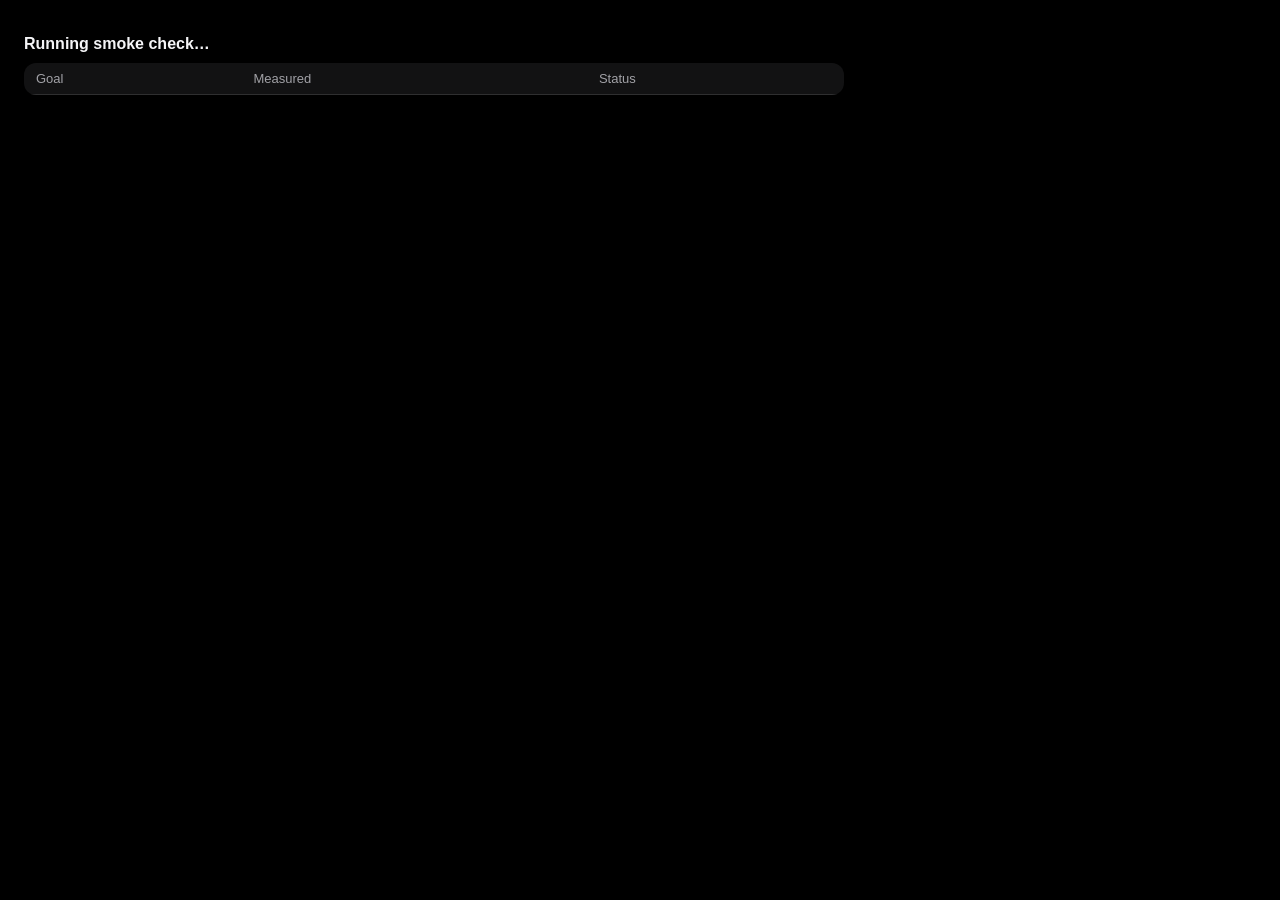
==== tests/smoke-check.html @ 59c45048 "Project Planet Humanity v1: static research globe for GitHub Pages" ====
<!doctype html><!-- /** THIS FILE DOES: In-browser smoke test that loads the real app in an iframe and checks it against budgets.json browser goals, ROLE: Automation, MAINTAINER NOTE: Runs with file://-friendly relative paths; open via a static server since the app fetches JSON. Tests include timeline end-of-track jitter, thumb bounds, and the country panel via direct window.__PH__.ui.country access rather than fragile globe marker clicks. **/ -->
<html lang="en">
<head>
<meta charset="utf-8">
<title>Smoke check</title>
<style>
  body{background:#000;color:#F5F5F7;font-family:-apple-system,BlinkMacSystemFont,"Segoe UI",Roboto,sans-serif;margin:0;padding:24px}
  h1{font-size:16px}
  table{border-collapse:collapse;width:100%;max-width:820px;background:rgba(28,28,30,0.65);backdrop-filter:blur(20px);border-radius:12px;overflow:hidden}
  th,td{text-align:left;padding:8px 12px;border-bottom:0.5px solid rgba(255,255,255,0.12);font-size:13px}
  th{color:#A1A1A6;font-weight:500}
  .pass{color:#32D74B}
  .fail{color:#FF453A}
  iframe{position:fixed;left:-9999px;top:0;width:1024px;height:768px;border:0}
</style>
</head>
<body>
<h1 id="status">Running smoke check&hellip;</h1>
<table id="results"><thead><tr><th>Goal</th><th>Measured</th><th>Status</th></tr></thead><tbody></tbody></table>
<iframe id="frame-list" src="../index.html?view=list"></iframe>
<script type="module">
const budgets = await fetch('./budgets.json').then(r => r.json());
const goals = budgets.browser;
const results = [];

function record(name, goal, measured, pass) {
  results.push({ name, goal, measured, pass });
}

function waitFor(win, pred, timeoutMs = 8000) {
  return new Promise((resolve, reject) => {
    const start = performance.now();
    (function tick() {
      let ok = false;
      try { ok = pred(); } catch { ok = false; }
      if (ok) return resolve();
      if (performance.now() - start > timeoutMs) return reject(new Error('timeout waiting for condition'));
      requestAnimationFrame(tick);
    })();
  });
}

async function run() {
  // Hidden tabs pause requestAnimationFrame: FPS would be meaningless and waits would hang.
  if (document.hidden) {
    document.getElementById('status').textContent = 'Paused: keep this tab visible to run the smoke check…';
    await new Promise(r => document.addEventListener('visibilitychange', function h() { if (!document.hidden) { document.removeEventListener('visibilitychange', h); r(); } }));
    document.getElementById('status').textContent = 'Running smoke check…';
  }
  const frame = document.getElementById('frame-list');
  const consoleErrors = [];
  await frameReady(frame);
  const win = frame.contentWindow;
  trapErrors(win, consoleErrors);

  await waitFor(win, () => win.__PH__ && win.__PH__.engine);
  await win.__PH__.ready;

  // list visible
  const listMark = win.performance.getEntriesByName('ph:list-visible')[0];
  const listVisibleMs = listMark ? listMark.startTime : NaN;
  record('List visible (ms)', goals.listVisibleMsMax, Math.round(listVisibleMs), listMark && listVisibleMs <= goals.listVisibleMsMax);

  // 3G law: nothing leaves our origin before the list is usable
  const external = win.performance.getEntriesByType('resource')
    .filter(e => e.startTime <= listVisibleMs && new URL(e.name).origin !== win.location.origin);
  const extMax = budgets.bytes.externalRequestsBeforeListVisible;
  record('External requests before list visible', extMax, external.length, external.length <= extMax);

  // table a11y
  const table = win.document.querySelector('table.feed');
  const hasCaption = !!table?.querySelector('caption');
  const ths = table ? Array.from(table.querySelectorAll('th[scope="col"]')) : [];
  const a11yOk = !!table && hasCaption && ths.length >= 5;
  record('Table a11y (caption + th[scope])', 'present', a11yOk ? 'present' : 'missing', a11yOk);

  // scrub handler p95 + long tasks: pointerdown/pointermove/pointerup on the timeline track
  const track = win.document.querySelector('.hud [role="slider"]');
  const engine = win.__PH__.engine;
  const domain = engine.domain;
  const longTaskObserved = [];
  try {
    const po = new win.PerformanceObserver((list) => { for (const e of list.getEntries()) longTaskObserved.push(e); });
    po.observe({ type: 'longtask', buffered: false });
  } catch { /* longtask unsupported in this browser */ }

  const durations = [];
  const N = 200;
  const trackRect = track.getBoundingClientRect();
  for (let i = 0; i < N; i++) {
    const frac = i / N;
    const x = trackRect.left + frac * trackRect.width;
    const y = trackRect.top + trackRect.height / 2;
    win.performance.mark('smoke-scrub-a');
    track.dispatchEvent(new win.PointerEvent('pointerdown', { bubbles: true, clientX: x, clientY: y, pointerId: 1 }));
    track.dispatchEvent(new win.PointerEvent('pointermove', { bubbles: true, clientX: x + 1, clientY: y, pointerId: 1 }));
    track.dispatchEvent(new win.PointerEvent('pointerup', { bubbles: true, clientX: x + 1, clientY: y, pointerId: 1 }));
    win.performance.mark('smoke-scrub-b');
    win.performance.measure('smoke-scrub', 'smoke-scrub-a', 'smoke-scrub-b');
    const m = win.performance.getEntriesByName('smoke-scrub').pop();
    durations.push(m.duration);
  }
  durations.sort((a, b) => a - b);
  const p95 = durations[Math.floor(durations.length * 0.95)] ?? durations[durations.length - 1];
  record('Scrub handler p95 (ms)', goals.scrubHandlerP95MsMax, +p95.toFixed(3), p95 <= goals.scrubHandlerP95MsMax);

  await new Promise((r) => setTimeout(r, 50));
  record('Long tasks during scrub', goals.longTasksDuringScrubMax, longTaskObserved.length, longTaskObserved.length <= goals.longTasksDuringScrubMax);

  // Timeline end-of-track stability (jitter regression): drag near the dense end and nudge the
  // pointer by ±1px repeatedly. Nothing in the HUD may resize as a function of the cursor, and the
  // pointer->time mapping must be a pure function of x (same x always yields the same value).
  engine.setCursor(domain.max);
  const trackRect0 = track.getBoundingClientRect();
  const jitterX = trackRect0.left + trackRect0.width * 0.995;
  const jitterY = trackRect0.top + trackRect0.height / 2;
  const widthSamples = [track.getBoundingClientRect().width];
  const valueByX = new Map();
  let jitterConsistentOk = true;
  track.dispatchEvent(new win.PointerEvent('pointerdown', { bubbles: true, clientX: jitterX, clientY: jitterY, pointerId: 2 }));
  widthSamples.push(track.getBoundingClientRect().width);
  for (let i = 0; i < 30; i++) {
    const x = jitterX + (i % 2 === 0 ? 1 : -1);
    track.dispatchEvent(new win.PointerEvent('pointermove', { bubbles: true, clientX: x, clientY: jitterY, pointerId: 2 }));
    widthSamples.push(track.getBoundingClientRect().width);
    const key = Math.round(x * 100) / 100;
    const v = track.getAttribute('aria-valuenow');
    if (valueByX.has(key) && valueByX.get(key) !== v) jitterConsistentOk = false;
    valueByX.set(key, v);
  }
  track.dispatchEvent(new win.PointerEvent('pointerup', { bubbles: true, clientX: jitterX, clientY: jitterY, pointerId: 2 }));
  const widthStableOk = widthSamples.every((w) => Math.abs(w - widthSamples[0]) < 0.01);
  record('Timeline end-of-track stability', 'stable width + same value per x', `widthStable=${widthStableOk} consistentPerX=${jitterConsistentOk}`, widthStableOk && jitterConsistentOk);

  // Thumb bounds: the liquid-glass thumb must stay clamped fully inside the track at both ends.
  const thumbEl = win.document.querySelector('.timeline-thumb');
  const twoFrames = () => new Promise((r) => win.requestAnimationFrame(() => win.requestAnimationFrame(r)));
  engine.setCursor(domain.min);
  await twoFrames();
  const thumbHome = thumbEl.getBoundingClientRect();
  const trackHome = track.getBoundingClientRect();
  const homeOk = thumbHome.left >= trackHome.left - 0.5 && thumbHome.right <= trackHome.right + 0.5;
  engine.setCursor(domain.max);
  await twoFrames();
  const thumbEnd = thumbEl.getBoundingClientRect();
  const trackEnd = track.getBoundingClientRect();
  const endOk = thumbEnd.left >= trackEnd.left - 0.5 && thumbEnd.right <= trackEnd.right + 0.5;
  record('Thumb bounds at Home/End', 'within track ±0.5px', `home=${homeOk} end=${endOk}`, homeOk && endOk);

  // keyboard slider: End/Home/ArrowLeft must change aria-valuenow
  engine.setCursor(domain.min + Math.round((domain.max - domain.min) / 2));
  const beforeEnd = track.getAttribute('aria-valuenow');
  track.dispatchEvent(new win.KeyboardEvent('keydown', { key: 'End', bubbles: true }));
  const afterEnd = track.getAttribute('aria-valuenow');
  // ArrowLeft before Home: at the domain start there is no earlier paper to step to.
  const beforeLeft = afterEnd;
  track.dispatchEvent(new win.KeyboardEvent('keydown', { key: 'ArrowLeft', bubbles: true }));
  const afterLeft = track.getAttribute('aria-valuenow');
  const beforeHome = afterLeft;
  track.dispatchEvent(new win.KeyboardEvent('keydown', { key: 'Home', bubbles: true }));
  const afterHome = track.getAttribute('aria-valuenow');
  const keyboardOk = beforeEnd !== afterEnd && beforeHome !== afterHome && beforeLeft !== afterLeft;
  record('Keyboard slider (End/Home/ArrowLeft change aria-valuenow)', true, keyboardOk, keyboardOk);
  engine.setCursor(domain.max);

  // theme toggle: handler time budget + <html data-theme> flips then flips back
  const themeBtn = win.document.getElementById('btn-theme');
  const htmlEl = win.document.documentElement;
  const themeBefore = htmlEl.getAttribute('data-theme');
  win.performance.mark('smoke-theme-a');
  themeBtn.dispatchEvent(new win.Event('click', { bubbles: true }));
  win.performance.mark('smoke-theme-b');
  win.performance.measure('smoke-theme', 'smoke-theme-a', 'smoke-theme-b');
  const themeMs = win.performance.getEntriesByName('smoke-theme').pop().duration;
  const themeFlipped = htmlEl.getAttribute('data-theme') !== themeBefore;
  themeBtn.dispatchEvent(new win.Event('click', { bubbles: true })); // flip back
  const themeRestored = htmlEl.getAttribute('data-theme') === themeBefore;
  record('Theme toggle handler (ms)', goals.themeToggleMsMax, +themeMs.toFixed(3), themeMs <= goals.themeToggleMsMax && themeFlipped && themeRestored);

  // filter panel: toggle handler time budget, opens, unchecking a category reduces visible(), Esc closes, focus returns
  const filtersBtn = win.document.getElementById('btn-filters');
  const beforeVisible = engine.visible().length;
  win.performance.mark('smoke-filter-a');
  filtersBtn.dispatchEvent(new win.Event('click', { bubbles: true }));
  win.performance.mark('smoke-filter-b');
  win.performance.measure('smoke-filter', 'smoke-filter-a', 'smoke-filter-b');
  const filterMs = win.performance.getEntriesByName('smoke-filter').pop().duration;
  await waitFor(win, () => win.document.querySelector('.filter-panel.open'));
  const firstCheckbox = win.document.querySelector('.filter-panel input[type="checkbox"]:checked');
  let filterReducedVisible = false;
  if (firstCheckbox) {
    firstCheckbox.checked = false;
    firstCheckbox.dispatchEvent(new win.Event('change', { bubbles: true }));
    filterReducedVisible = engine.visible().length < beforeVisible;
    firstCheckbox.checked = true;
    firstCheckbox.dispatchEvent(new win.Event('change', { bubbles: true })); // restore
  }
  win.document.dispatchEvent(new win.KeyboardEvent('keydown', { key: 'Escape', bubbles: true }));
  await waitFor(win, () => !win.document.querySelector('.filter-panel.open'));
  const filterFocusReturned = win.document.activeElement === filtersBtn;
  record('Filter toggle handler (ms)', goals.filterToggleMsMax, +filterMs.toFixed(3), filterMs <= goals.filterToggleMsMax);
  record('Filter panel opens/reduces visible()/Esc/focus-return', true, `reduces=${filterReducedVisible} focusReturn=${filterFocusReturned}`, filterReducedVisible && filterFocusReturned);

  // autoplay FPS
  let frames = 0;
  let rafId;
  const countFrame = () => { frames++; rafId = win.requestAnimationFrame(countFrame); };
  engine.setCursor(domain.min);
  rafId = win.requestAnimationFrame(countFrame);
  engine.play();
  await new Promise((r) => setTimeout(r, goals.autoplaySampleMs));
  win.cancelAnimationFrame(rafId);
  engine.pause();
  const avgFps = frames / (goals.autoplaySampleMs / 1000);
  record('Autoplay avg FPS', goals.autoplayAvgFpsMin, Math.round(avgFps), avgFps >= goals.autoplayAvgFpsMin);
  engine.setCursor(domain.max);

  // inspector open/Esc/focus-return
  const firstRow = win.document.querySelector('table.feed tbody tr');
  let inspectorOk = false;
  if (firstRow) {
    firstRow.focus();
    firstRow.dispatchEvent(new win.KeyboardEvent('keydown', { key: 'Enter', bubbles: true }));
    await waitFor(win, () => win.document.querySelector('.inspector.open'));
    const dialog = win.document.querySelector('.inspector[role="dialog"][aria-modal="true"]');
    win.document.dispatchEvent(new win.KeyboardEvent('keydown', { key: 'Escape', bubbles: true }));
    await waitFor(win, () => !win.document.querySelector('.inspector.open'));
    const focusReturned = win.document.activeElement === firstRow;
    inspectorOk = !!dialog && focusReturned;
  }
  record('Inspector open/Esc/focus-return', true, inspectorOk, inspectorOk);

  // Country panel: main.js idle-imports CountryPanel independent of the globe,
  // so it's reachable here via __PH__.ui.country without needing WebGL or the globe.gl CDN.
  await waitFor(win, () => win.__PH__.ui.country);
  const countryPanel = win.__PH__.ui.country;
  const zaCount = win.__PH__.store.all().filter((e) => e.institution?.country === 'ZA').length;
  countryPanel.open({ iso2: 'ZA', name: 'South Africa' });
  await waitFor(win, () => win.document.querySelector('.country-panel.open'));
  const listedZaCount = win.document.querySelectorAll('.country-paper').length;
  win.document.dispatchEvent(new win.KeyboardEvent('keydown', { key: 'Escape', bubbles: true }));
  await waitFor(win, () => !win.document.querySelector('.country-panel.open'));
  const countryClosedOk = !win.document.querySelector('.country-panel.open');
  const countryCountOk = listedZaCount === zaCount;
  record('Country panel lists ZA papers and Esc closes', `count=${zaCount}`, `listed=${listedZaCount} closed=${countryClosedOk}`, countryCountOk && countryClosedOk);

  // Range modes (All time / Year / Month): switching modes changes the visible set (Month is always
  // a subset of Year, since a calendar month sits inside its calendar year), and - like the jitter
  // regression above - nothing about the HUD's own size may depend on which mode is active.
  const rangeHudEl = win.document.querySelector('.hud');
  const rangeWidths = [rangeHudEl.getBoundingClientRect().width];
  engine.setRange('year');
  const rangeYearCount = engine.visible().length;
  rangeWidths.push(rangeHudEl.getBoundingClientRect().width);
  engine.setRange('month');
  const rangeMonthCount = engine.visible().length;
  rangeWidths.push(rangeHudEl.getBoundingClientRect().width);
  engine.setRange('all');
  const rangeAllCount = engine.visible().length;
  rangeWidths.push(rangeHudEl.getBoundingClientRect().width);
  const rangeSubsetOk = rangeMonthCount <= rangeYearCount;
  const rangeHudStableOk = rangeWidths.every((w) => Math.abs(w - rangeWidths[0]) < 0.5);
  record('Range modes change visible() (Month subset of Year) + stable HUD width', 'monotonic + stable width',
    `all=${rangeAllCount} year=${rangeYearCount} month=${rangeMonthCount} widthStable=${rangeHudStableOk}`,
    rangeSubsetOk && rangeHudStableOk);

  // Year mode must zoom the track to fill with just that calendar year, not gray out the rest of
  // the full data domain (the point of this feature). Pick a year strictly inside the domain (both
  // Jan 1 and Dec 31 inside [domain.min, domain.max]) so engine.setCursor's own clamping can't move
  // the cursor off the date we asked for; skip (still passes) if the fixture data doesn't span
  // enough years for one to exist.
  const minYear = new Date(domain.min).getUTCFullYear();
  const maxYear = new Date(domain.max).getUTCFullYear();
  const interiorYear = maxYear - minYear >= 2 ? minYear + 1 : null;
  let yearFillOk = true, yearFillMeasured = 'skipped (no interior year in fixture domain)';
  if (interiorYear !== null) {
    const jan1 = Date.UTC(interiorYear, 0, 1, 0, 0, 0, 0);
    const dec31 = Date.UTC(interiorYear, 11, 31, 23, 59, 59, 999);
    if (jan1 >= domain.min && dec31 <= domain.max) {
      engine.setRange('year');
      const settleThumb = async () => { await twoFrames(); await new Promise((r) => setTimeout(r, 320)); await twoFrames(); };
      const thumbW = thumbEl.getBoundingClientRect().width;
      engine.setCursor(jan1);
      await settleThumb(); // the thumb glides 220 ms on programmatic moves; measure where it lands
      const trackAtJan1 = track.getBoundingClientRect();
      const jan1ThumbRect = thumbEl.getBoundingClientRect();
      const jan1Center = jan1ThumbRect.left + jan1ThumbRect.width / 2;
      const leftUsableEdge = trackAtJan1.left + thumbW / 2;
      const jan1Ok = Math.abs(jan1Center - leftUsableEdge) <= 2;
      engine.setCursor(dec31);
      await settleThumb(); // the thumb glides 220 ms on programmatic moves; measure where it lands
      const trackAtDec31 = track.getBoundingClientRect();
      const dec31ThumbRect = thumbEl.getBoundingClientRect();
      const dec31Center = dec31ThumbRect.left + dec31ThumbRect.width / 2;
      const rightUsableEdge = trackAtDec31.right - thumbW / 2;
      const dec31Ok = Math.abs(dec31Center - rightUsableEdge) <= 2;
      yearFillOk = jan1Ok && dec31Ok;
      yearFillMeasured = `jan1Center=${jan1Center.toFixed(1)} leftEdge=${leftUsableEdge.toFixed(1)} dec31Center=${dec31Center.toFixed(1)} rightEdge=${rightUsableEdge.toFixed(1)}`;
      engine.setRange('all');
    }
  }
  record('Year mode fills track (Jan 1 / Dec 31 at usable edges)', 'within 2px', yearFillMeasured, yearFillOk);
  engine.setCursor(domain.max); // restore for subsequent checks

  // Search: open via #btn-search, type "lenacapavir", expect >=2 results and a mark.ph-hl, Esc closes + focus returns.
  let searchVal = 'skipped', searchPass = true;
  try {
    const searchBtn = win.document.getElementById('btn-search');
    searchBtn.focus();
    searchBtn.dispatchEvent(new win.Event('click', { bubbles: true }));
    await waitFor(win, () => win.document.querySelector('#search-root .search-input'), 4000);
    const input = win.document.querySelector('#search-root .search-input');
    input.value = 'lenacapavir';
    input.dispatchEvent(new win.Event('input', { bubbles: true }));
    await waitFor(win, () => win.document.querySelector('#search-root mark.ph-hl') || win.document.querySelector('#search-root .search-empty:not([hidden])'), 4000);
    const resultCount = win.document.querySelectorAll('#search-root .search-result, #search-root [role="option"]').length;
    const markOk = !!win.document.querySelector('#search-root mark.ph-hl');
    // Snippets come from a per-id index lookup; a broken lookup once left every snippet blank silently.
    const snippetOk = [...win.document.querySelectorAll('#search-root .search-result-snippet')].some((s) => s.textContent.trim().length > 0);
    win.document.dispatchEvent(new win.KeyboardEvent('keydown', { key: 'Escape', bubbles: true }));
    await waitFor(win, () => !win.document.querySelector('.search-panel.open'), 3000);
    const focusReturned = win.document.activeElement === searchBtn;
    searchVal = `results=${resultCount} mark=${markOk} snippet=${snippetOk} focusReturn=${focusReturned}`;
    searchPass = resultCount >= 2 && markOk && snippetOk && focusReturned;
  } catch (e) { searchVal = `error (${e.message})`; searchPass = false; } // search is local: no offline excuse to skip
  record('Search: open, type "lenacapavir", >=2 results + mark.ph-hl, Esc closes + focus returns', true, searchVal, searchPass);

  // globe enhancement: must render points without throwing. If the CDN is unreachable (offline CI), it's skipped, not failed.
  // Created only now: same-origin frames share one main thread, so a concurrent globe boot would pollute the long-task check above.
  const gFrame = Object.assign(document.createElement('iframe'), { src: '../index.html?view=globe' });
  document.body.append(gFrame);
  await frameReady(gFrame);
  const gWin = gFrame.contentWindow;
  const gErrors = [];
  trapErrors(gWin, gErrors);
  let globeState = 'rendered';
  let markerOk = 'skipped';
  let poleCountOk = 'skipped';
  let countryLabelOk = 'skipped';
  // v4 perf/compass/legend measurements default to a passing 'skipped' state (offline CDN, or
  // an older GlobeStage without stats()); a real measurement always overwrites both the
  // value and its pass flag together, so a partial failure below can never leave a stale pass=true.
  let fpsRatioVal = 'skipped', fpsRatioPass = true;
  let frameP95Val = 'skipped', frameP95Pass = true;
  let idleRendersVal = 'skipped', idleRendersPass = true;
  let compassVal = 'skipped', compassPass = true;
  let legendVal = 'skipped', legendPass = true;
  let layersDefaultOnVal = 'skipped', layersDefaultOnPass = true;
  let layersToggleVal = 'skipped', layersTogglePass = true;
  let layersFrameP95Val = 'skipped', layersFrameP95Pass = true;
  let layersBakeVal = 'skipped', layersBakePass = true;
  let layersOffVal = 'skipped', layersOffPass = true;
  let layersTrustVal = 'skipped', layersTrustPass = true;
  try {
    await waitFor(gWin, () => gWin.__PH__?.engine);
    await gWin.__PH__.ready;
    gErrors.push(...gWin.__PH__.metrics.errors); // anything thrown before the trap was attached
    await waitFor(gWin, () => gWin.document.querySelector('#globe-root canvas') && gWin.Globe, 15000);
    // exercise the datum path that once crashed on frozen entities
    gWin.__PH__.engine.setCursor(gWin.__PH__.engine.domain.min);
    gWin.__PH__.engine.setCursor(gWin.__PH__.engine.domain.max);
    await new Promise(r => setTimeout(r, 300));
    await waitFor(gWin, () => gWin.document.querySelector('.ph-marker'), 5000);
    const marker = gWin.document.querySelector('.ph-marker');
    // globe.css is injected lazily: give the marker up to 3 s to reach its styled size before measuring.
    await waitFor(gWin, () => marker.getBoundingClientRect().width >= budgets.browser.touchTargetMinPx, 3000).catch(() => {});
    const r = marker.getBoundingClientRect();
    markerOk = r.width >= budgets.browser.touchTargetMinPx && r.height >= budgets.browser.touchTargetMinPx;
    poleCountOk = gWin.document.querySelectorAll('.ph-pole').length === 2;
    countryLabelOk = !!gWin.document.querySelector('.ph-country-label');

    const stage = gWin.__PH__.ui.stage;

    // FPS ratio + frame p95: measure the display's idle rAF rate first (an empty loop for 1s),
    // then drive a continuous rotation (setView 0ms every rAF for 2s) and compare.
    try {
      const countRaf = (win, ms) => new Promise((resolve) => {
        let n = 0; const start = win.performance.now();
        (function tick() { n++; if (win.performance.now() - start < ms) win.requestAnimationFrame(tick); else resolve(n); })();
      });
      const idleFrames = await countRaf(gWin, 1000);
      let lng = -180, drivenFrames = 0;
      const drivenStart = gWin.performance.now();
      await new Promise((resolve) => {
        (function step() {
          lng = lng >= 180 ? -180 : lng + 3;
          stage.setView({ lat: 20, lng, altitude: 2.2 }, 0);
          drivenFrames++;
          if (gWin.performance.now() - drivenStart < 2000) gWin.requestAnimationFrame(step); else resolve();
        })();
      });
      const fpsRatio = idleFrames > 0 ? drivenFrames / idleFrames : 0;
      fpsRatioVal = +fpsRatio.toFixed(2);
      fpsRatioPass = fpsRatio >= budgets.browser.globeFpsRatioMin;

      const frameP95 = stage.stats?.().frameP95Ms;
      frameP95Val = typeof frameP95 === 'number' ? +frameP95.toFixed(2) : 'stats() missing';
      frameP95Pass = typeof frameP95 === 'number' && frameP95 <= budgets.browser.globeFrameP95MsMax;
    } catch (e) { fpsRatioVal = frameP95Val = `skipped (${e.message})`; fpsRatioPass = frameP95Pass = true; }

    // Idle renders: render-on-demand means stats().renders must stop growing once input stops.
    try {
      await new Promise((r) => setTimeout(r, 1500));
      const before = stage.stats?.().renders;
      await new Promise((r) => setTimeout(r, 1000));
      const after = stage.stats?.().renders;
      if (typeof before === 'number' && typeof after === 'number') {
        idleRendersVal = after - before;
        idleRendersPass = idleRendersVal <= budgets.browser.globeIdleRendersMax;
      } else { idleRendersVal = 'stats() missing'; }
    } catch (e) { idleRendersVal = `skipped (${e.message})`; }

    // Compass: sweep longitude in 5deg steps through 360deg at lat 20 and lat 80. Consecutive
    // northDeg deltas (shortest angular distance) must stay under the max-jump budget, and at
    // lat 20 (pole nowhere near the view center) the needle should read close to true north.
    try {
      const sweep = (lat) => {
        const out = [];
        for (let lng = -180; lng <= 180; lng += 5) {
          stage.setView({ lat, lng, altitude: 2.2 }, 0);
          out.push(stage.getView().northDeg);
        }
        return out;
      };
      const maxJump = (arr) => {
        let m = 0;
        for (let i = 1; i < arr.length; i++) {
          const raw = Math.abs(arr[i] - arr[i - 1]);
          m = Math.max(m, Math.min(raw, 360 - raw));
        }
        return m;
      };
      const at20 = sweep(20), at80 = sweep(80);
      const jump20 = maxJump(at20), jump80 = maxJump(at80);
      const near0At20 = at20.every((v) => Math.min(Math.abs(v), 360 - Math.abs(v)) <= 3);
      compassVal = `jump20=${jump20.toFixed(1)} jump80=${jump80.toFixed(1)} near0At20=${near0At20}`;
      compassPass = jump20 <= budgets.browser.compassMaxJumpDegMax && jump80 <= budgets.browser.compassMaxJumpDegMax && near0At20;
      stage.resetView?.();
    } catch (e) { compassVal = `skipped (${e.message})`; }

    // Legend: find its toggle by aria-label containing "Legend" (button text/markup is Legend.js's
    // own choice), open it, confirm the popover dialog is visible, close it, confirm it's hidden again.
    // Legend.js toggles `hidden` on its role="dialog" popover (not a CSS "open" class) and mirrors
    // that in aria-expanded on the button, so both signals are checked rather than assuming a class name.
    try {
      const legendBtn = [...gWin.document.querySelectorAll('button[aria-label]')]
        .find((b) => /legend/i.test(b.getAttribute('aria-label') || ''));
      if (legendBtn) {
        const isPopoverOpen = () => {
          const dlg = gWin.document.querySelector('[role="dialog"][aria-label*="egend" i]');
          return !!dlg && !dlg.hidden;
        };
        legendBtn.click();
        await waitFor(gWin, isPopoverOpen, 3000);
        const opened = isPopoverOpen() && legendBtn.getAttribute('aria-expanded') === 'true';
        legendBtn.click();
        await new Promise((r) => setTimeout(r, 80));
        const closed = !isPopoverOpen() && legendBtn.getAttribute('aria-expanded') === 'false';
        legendVal = `opened=${opened} closed=${closed}`;
        legendPass = opened && closed;
      } else { legendVal = 'skipped (no legend button yet)'; }
    } catch (e) { legendVal = `skipped (${e.message})`; }

    // Layers panel: click #btn-layers to lazy-load the registry/LayerManager/LayersPanel, then run
    // the 6 layer checks from budgets.json's `layers` goals. Captured BEFORE the click so the "no
    // fetch to a layer host while every layer is off" check can't be polluted by the panel's own
    // EPIC bonus thumbnail (fetched only once the panel opens, from a nasa.gov subdomain).
    try {
      const layerHostRe = /usgs\.gov|eonet\.gsfc\.nasa\.gov|gibs\.earthdata\.nasa\.gov|epic\.gsfc\.nasa\.gov|swpc\.noaa\.gov|who\.int|clinicaltrials\.gov|worldbank\.org|nasa-public-data/i;
      const layerHostHits = gWin.performance.getEntriesByType('resource').filter((e) => layerHostRe.test(e.name));
      layersDefaultOnVal = layerHostHits.length;
      layersDefaultOnPass = layerHostHits.length <= budgets.layers.defaultOnMax;

      const registryMod = await import(new URL('../src/layers/registry.js', import.meta.url).href).catch(() => null);
      if (registryMod) {
        const trustRe = /(^|\.)gov(\.[a-z]{2})?$|(^|\.)edu(\.[a-z]{2})?$|(^|\.)ac\.[a-z]{2}$|(^|\.)who\.int$|(^|\.)worldbank\.org$|(^|\.)eumetsat\.int$|(^|\.)esa\.int$/i;
        const bad = registryMod.LAYERS.filter((l) => !trustRe.test(l.source?.domain || ''));
        layersTrustVal = bad.length ? `bad=${bad.map((l) => l.id).join(',')}` : 'all official';
        layersTrustPass = bad.length === 0;
      } else { layersTrustVal = 'skipped (registry unavailable)'; }

      const btnLayers = gWin.document.getElementById('btn-layers');
      btnLayers.dispatchEvent(new gWin.Event('click', { bubbles: true }));
      await waitFor(gWin, () => gWin.__PH__.ui.layers && gWin.__PH__.ui.layersPanel, 8000);
      const manager = gWin.__PH__.ui.layers;

      // 2. Toggle quakes: handler time budget, then within 10s expect status 'ok' with count > 0
      // (skip, don't fail, if the live USGS feed is unreachable offline).
      const quakesSwitch = gWin.document.querySelector('[data-layer-id="quakes"] [role="switch"]');
      if (quakesSwitch) {
        gWin.performance.mark('smoke-layer-a');
        quakesSwitch.dispatchEvent(new gWin.Event('click', { bubbles: true }));
        gWin.performance.mark('smoke-layer-b');
        gWin.performance.measure('smoke-layer', 'smoke-layer-a', 'smoke-layer-b');
        const layerMs = gWin.performance.getEntriesByName('smoke-layer').pop().duration;
        layersTogglePass = layerMs <= budgets.layers.toggleMsMax;
        try {
          await waitFor(gWin, () => manager.state.quakes?.status === 'ok' && manager.state.quakes?.count > 0, 10000);
          layersToggleVal = `${+layerMs.toFixed(3)}ms, count=${manager.state.quakes.count}`;
        } catch { layersToggleVal = `${+layerMs.toFixed(3)}ms, skipped (offline)`; }
      } else { layersToggleVal = 'skipped (no quakes row yet)'; }

      // 3. With quakes + EONET on, the rotation frame p95 stays within the same globe budget.
      const eonetSwitch = gWin.document.querySelector('[data-layer-id="eonet"] [role="switch"]');
      if (eonetSwitch && manager.state.quakes?.on) {
        eonetSwitch.dispatchEvent(new gWin.Event('click', { bubbles: true }));
        await new Promise((r) => setTimeout(r, 300));
        let lng2 = -180;
        const drivenStart2 = gWin.performance.now();
        await new Promise((resolve) => {
          (function step() {
            lng2 = lng2 >= 180 ? -180 : lng2 + 3;
            stage.setView({ lat: 20, lng: lng2, altitude: 2.2 }, 0);
            if (gWin.performance.now() - drivenStart2 < 1500) gWin.requestAnimationFrame(step); else resolve();
          })();
        });
        const layersP95 = stage.stats?.().frameP95Ms;
        layersFrameP95Val = typeof layersP95 === 'number' ? +layersP95.toFixed(2) : 'stats() missing';
        layersFrameP95Pass = typeof layersP95 !== 'number' || layersP95 <= budgets.browser.globeFrameP95MsMax;
        stage.resetView?.();
      } else { layersFrameP95Val = 'skipped (no eonet row, or quakes off)'; }

      // 4. Switching the base to 'base-today' completes a bake within budget (skip if offline: the
      // GIBS image fetch can fail against a real CDN in CI).
      const baseTodayRadio = gWin.document.querySelector('[data-layer-id="base-today"] .layer-radio');
      if (baseTodayRadio) {
        // A real .click() (synthetic 'click' events don't check a radio); fall back to the manager API.
        baseTodayRadio.click();
        if (!manager.state['base-today']?.on) manager.enable('base-today');
        try {
          await waitFor(gWin, () => ['ok', 'error'].includes(manager.state['base-today']?.status), 15000);
          await new Promise((r) => setTimeout(r, 150));
          const st = manager.state['base-today'];
          const bakeMs = stage.stats?.().bakeMs;
          if (st.status === 'ok') {
            layersBakeVal = typeof bakeMs === 'number' ? +bakeMs.toFixed(1) : 'stats().bakeMs missing';
            layersBakePass = typeof bakeMs === 'number' && bakeMs <= budgets.layers.bakeMsMax;
          } else if (!gWin.navigator.onLine) { layersBakeVal = 'skipped (offline)'; }
          else { layersBakeVal = `error: ${st.error}`; layersBakePass = false; } // online failure is a real failure
        } catch { layersBakeVal = gWin.navigator.onLine ? 'timeout (15 s) while online' : 'skipped (offline)'; layersBakePass = !gWin.navigator.onLine; }
      } else { layersBakeVal = 'skipped (no base-today row yet)'; }

      // 5. "Turn all layers off" clears every points layer (base reverts to base-classic, which has
      // nothing to "clear" since it never produces points).
      const offBtn = [...gWin.document.querySelectorAll('.layers-panel button')].find((b) => /turn all layers off/i.test(b.textContent || ''));
      if (offBtn) {
        offBtn.dispatchEvent(new gWin.Event('click', { bubbles: true }));
        await new Promise((r) => setTimeout(r, 50));
        const anyPointLayerOn = registryMod
          ? Object.entries(manager.state).some(([id, s]) => s.on && registryMod.LAYERS.find((l) => l.id === id)?.render === 'points')
          : Object.values(manager.state).some((s) => s.on && s.count > 0);
        layersOffVal = `anyLayerOn=${Object.values(manager.state).filter((s) => s.on).length}`;
        layersOffPass = !anyPointLayerOn;
      } else { layersOffVal = 'skipped (no footer button yet)'; }
    } catch (e) {
      const skipMsg = `skipped (${e.message})`;
      if (layersToggleVal === 'skipped') layersToggleVal = skipMsg;
      if (layersFrameP95Val === 'skipped') layersFrameP95Val = skipMsg;
      if (layersBakeVal === 'skipped') layersBakeVal = skipMsg;
      if (layersOffVal === 'skipped') layersOffVal = skipMsg;
    }
  } catch { globeState = 'skipped (CDN unreachable)'; markerOk = 'skipped'; poleCountOk = 'skipped'; countryLabelOk = 'skipped'; }
  record('Globe renders without errors', 'rendered, 0 errors', gErrors.length ? `${gErrors.length} error(s): ${gErrors[0].slice(0, 120)}` : globeState, gErrors.length === 0);
  record('Globe marker touch target', `>= ${budgets.browser.touchTargetMinPx}px`, markerOk, markerOk === 'skipped' || markerOk === true);
  record('Globe poles (.ph-pole === 2)', 2, poleCountOk, poleCountOk === 'skipped' || poleCountOk === true);
  record('Globe country label present (.ph-country-label)', true, countryLabelOk, countryLabelOk === 'skipped' || countryLabelOk === true);
  record('Globe FPS ratio (driven/idle)', `>= ${budgets.browser.globeFpsRatioMin}`, fpsRatioVal, fpsRatioPass);
  record('Globe frame p95 (ms)', budgets.browser.globeFrameP95MsMax, frameP95Val, frameP95Pass);
  record('Globe idle renders growth (1s window, after 1.5s idle)', budgets.browser.globeIdleRendersMax, idleRendersVal, idleRendersPass);
  record('Compass max jump + |northDeg|<=3 at lat 20', `<=${budgets.browser.compassMaxJumpDegMax}deg`, compassVal, compassPass);
  record('Legend opens and closes', true, legendVal, legendPass);
  record('Layers: no fetch to a layer host while every layer is off', budgets.layers.defaultOnMax, layersDefaultOnVal, layersDefaultOnPass);
  record('Layers: toggle quakes handler (ms), then ok/count>0', budgets.layers.toggleMsMax, layersToggleVal, layersTogglePass);
  record('Layers: quakes+EONET rotation frame p95 (ms)', budgets.browser.globeFrameP95MsMax, layersFrameP95Val, layersFrameP95Pass);
  record('Layers: base-today bake time (ms)', budgets.layers.bakeMsMax, layersBakeVal, layersBakePass);
  record('Layers: "Turn all layers off" clears layer points', true, layersOffVal, layersOffPass);
  record('Layers: every row’s trust badge domain matches the trust rule', true, layersTrustVal, layersTrustPass);

  // --- List header, grouped search, map settings, event icons + in-app detail photos ---
  // List header must sit fully below the fixed nav (it used to hide under it).
  {
    const th = win.document.querySelector('table.feed thead th');
    const navBottom = win.document.querySelector('.topbar').getBoundingClientRect().bottom;
    const top = th?.getBoundingClientRect().top;
    const ok = typeof top === 'number' && top >= navBottom - 0.5;
    record('List header visible below the nav', `top >= ${Math.round(navBottom)}px`, top == null ? 'missing' : Math.round(top), ok);
  }
  // Grouped search: a broad query returns category sections, and "Show all" expands one in place.
  {
    let val = 'error', pass = false;
    try {
      win.document.getElementById('btn-search').click();
      await waitFor(win, () => win.document.querySelector('#search-root .search-input'), 4000);
      const input = win.document.querySelector('#search-root .search-input');
      input.value = 'trial';
      input.dispatchEvent(new win.Event('input', { bubbles: true }));
      await waitFor(win, () => win.document.querySelectorAll('#search-root .search-group').length >= 2, 4000);
      const groups = win.document.querySelectorAll('#search-root .search-group').length;
      const before = win.document.querySelectorAll('#search-root .search-result').length;
      const showAll = [...win.document.querySelectorAll('#search-root button')].find((b) => /show all/i.test(b.textContent));
      showAll?.click();
      await new Promise((r) => setTimeout(r, 100));
      const after = win.document.querySelectorAll('#search-root .search-result').length;
      win.document.dispatchEvent(new win.KeyboardEvent('keydown', { key: 'Escape', bubbles: true }));
      val = `groups=${groups} showAll=${!!showAll} results ${before}->${after}`;
      pass = groups >= 2 && (!showAll || after > before);
    } catch (e) { val = `error (${e.message})`; }
    record('Search groups results by category (+ Show all expands)', 'groups >= 2', val, pass);
  }
  // Map settings: the globe gear opens a popover whose Dark mode switch flips <html data-theme>.
  // Event icons + detail photos: turning on Natural events draws icon markers, and clicking one opens
  // an in-app sheet whose official satellite photo actually loads. Both skip only when offline.
  let settingsVal = 'skipped', settingsPass = true, iconsVal = 'skipped', iconsPass = true, photoVal = 'skipped', photoPass = true;
  try { // settings: its own try so a failure here can neither pass silently nor skip the icon checks
    const gear = gWin.document.querySelector('.ph-globe-controls [aria-label="Map settings"]');
    if (gear) {
      const before = gWin.document.documentElement.dataset.theme;
      gear.click();
      await waitFor(gWin, () => gWin.document.querySelector('.ph-settings-popover:not([hidden])'), 8000); // popover module loads on first tap
      const dark = gWin.document.querySelector('.ph-settings-popover [aria-label="Dark mode"]');
      dark.click();
      const flipped = gWin.document.documentElement.dataset.theme !== before;
      dark.click(); // restore
      gWin.document.dispatchEvent(new gWin.KeyboardEvent('keydown', { key: 'Escape', bubbles: true }));
      settingsVal = `opened=true flipped=${flipped}`;
      settingsPass = flipped && gWin.document.documentElement.dataset.theme === before;
    } else { settingsVal = 'gear button missing'; settingsPass = false; }
  } catch (e) { settingsVal = `error (${e.message})`; settingsPass = false; }
  try {
    const mgr = gWin.__PH__.ui.layers;
    if (mgr && gWin.navigator.onLine) {
      mgr.enable('eonet');
      await waitFor(gWin, () => ['ok', 'error'].includes(mgr.state.eonet?.status), 15000);
      // Icon glyphs load on first use (eventIcons.js is lazy), so markers appear a moment after 'ok'.
      if (mgr.state.eonet.status === 'ok') await waitFor(gWin, () => gWin.document.querySelector('.ph-event-icon'), 5000).catch(() => {});
      const icons = [...gWin.document.querySelectorAll('.ph-event-icon')];
      iconsVal = `status=${mgr.state.eonet.status} icons=${icons.length}`;
      iconsPass = mgr.state.eonet.status === 'ok' && icons.length >= 1;
      if (icons[0]) {
        icons[0].click();
        // The test frame sits off-screen, where loading="lazy" images never start; ask for them now.
        await waitFor(gWin, () => gWin.document.querySelector('.ph-layer-item-card img[src^="http"]'), 10000);
        for (const img of gWin.document.querySelectorAll('.ph-layer-item-card img')) img.loading = 'eager';
        await waitFor(gWin, () => [...gWin.document.querySelectorAll('.ph-layer-item-card img')].some((i) => i.complete && i.naturalWidth > 0), 15000);
        photoVal = 'photo loaded';
      }
      mgr.disableAll();
    }
  } catch (e) {
    const online = gWin.navigator.onLine;
    if (iconsVal === 'skipped') { iconsVal = `error (${e.message})`; iconsPass = !online; }
    else if (photoVal === 'skipped') { photoVal = `no photo within 15 s (${e.message})`; photoPass = !online; }
  }
  // A research-dot click opens ONLY its card (it used to fall through to the country underneath),
  // and surfaces are exclusive: opening Filters must close the card, never stack two sheets.
  {
    let val = 'skipped', pass = true;
    try {
      const dot = gWin.document.querySelector('.ph-marker');
      if (dot) {
        dot.click();
        await new Promise((r) => setTimeout(r, 900)); // longer than any fly-to or click fall-through
        const cardOpen = !!gWin.__PH__.ui.card?.isOpen;
        const countryOpen = !!gWin.__PH__.ui.country?.isOpen;
        gWin.document.getElementById('btn-filters').click();
        await new Promise((r) => setTimeout(r, 100));
        const cardClosedByFilters = !gWin.__PH__.ui.card?.isOpen;
        gWin.document.dispatchEvent(new gWin.KeyboardEvent('keydown', { key: 'Escape', bubbles: true }));
        val = `card=${cardOpen} country=${countryOpen} filtersClosedCard=${cardClosedByFilters}`;
        pass = cardOpen && !countryOpen && cardClosedByFilters;
      }
    } catch (e) { val = `error (${e.message})`; pass = false; }
    record('Research dot opens only its card; one panel at a time', true, val, pass);
  }
  record('Map settings gear toggles dark mode', true, settingsVal, settingsPass);
  record('Natural events draw icon markers', '>= 1', iconsVal, iconsPass);
  record('Event detail sheet loads an official photo', true, photoVal, photoPass);

  // Sheet gesture (mobile): at 375x812 the Inspector becomes a draggable bottom sheet. Open it via a
  // list row, then dispatch a pointer drag down on its grabber (.sheet-grabber, per SheetGesture.js)
  // and expect it to close - dragged down past 25% of the sheet's height, per the spec's release rule.
  let sheetVal = 'skipped', sheetPass = true;
  const mFrame = Object.assign(document.createElement('iframe'), { src: '../index.html?view=list' });
  mFrame.style.width = '375px';
  mFrame.style.height = '812px';
  document.body.append(mFrame);
  try {
    await frameReady(mFrame);
    const mWin = mFrame.contentWindow;
    await waitFor(mWin, () => mWin.__PH__?.engine);
    await mWin.__PH__.ready;
    const row = mWin.document.querySelector('table.feed tbody tr');
    row.focus();
    row.dispatchEvent(new mWin.KeyboardEvent('keydown', { key: 'Enter', bubbles: true }));
    await waitFor(mWin, () => mWin.document.querySelector('.inspector.open'), 4000);
    const grabber = mWin.document.querySelector('.inspector .sheet-grabber, .sheet-grabber');
    if (grabber) {
      const rect = grabber.getBoundingClientRect();
      const sheetH = mWin.document.querySelector('.inspector').getBoundingClientRect().height || 400;
      const startX = rect.left + rect.width / 2, startY = rect.top + rect.height / 2;
      grabber.dispatchEvent(new mWin.PointerEvent('pointerdown', { bubbles: true, clientX: startX, clientY: startY, pointerId: 9 }));
      const steps = 10;
      for (let i = 1; i <= steps; i++) {
        const y = startY + (sheetH * 0.4) * (i / steps); // drag down well past the 25%-of-height close threshold
        grabber.dispatchEvent(new mWin.PointerEvent('pointermove', { bubbles: true, clientX: startX, clientY: y, pointerId: 9 }));
      }
      grabber.dispatchEvent(new mWin.PointerEvent('pointerup', { bubbles: true, clientX: startX, clientY: startY + sheetH * 0.4, pointerId: 9 }));
      await waitFor(mWin, () => !mWin.document.querySelector('.inspector.open'), 3000);
      sheetVal = 'closed via grabber drag';
      sheetPass = true;
    } else {
      sheetVal = 'skipped (no .sheet-grabber yet)';
    }
  } catch (e) { sheetVal = `skipped (${e.message})`; }
  record('Sheet gesture: drag grabber down closes the inspector at 375x812', true, sheetVal, sheetPass);

  // console errors + uncaught exceptions
  record('Console errors', goals.consoleErrorsMax, consoleErrors.length, consoleErrors.length <= goals.consoleErrorsMax);

  const passed = results.every(r => r.pass);
  document.title = passed ? 'PASS' : `FAIL ${results.filter(r => !r.pass).length}`;
  window.__SMOKE__ = { passed, results };
  renderTable(passed);
}

// Frames may finish loading during the budgets.json fetch, before listeners exist.
function frameReady(f) {
  return f.contentDocument?.readyState === 'complete' && f.contentWindow.location.href !== 'about:blank'
    ? Promise.resolve()
    : new Promise(r => f.addEventListener('load', r, { once: true }));
}

// Counts console.error AND uncaught exceptions/rejections (a crash never calls console.error).
function trapErrors(win, sink) {
  const realError = win.console.error.bind(win.console);
  win.console.error = (...args) => { sink.push(args.map(String).join(' ')); realError(...args); };
  win.addEventListener('error', e => sink.push(String(e.message || e.error)));
  win.addEventListener('unhandledrejection', e => sink.push(String(e.reason)));
}

function renderTable(passed) {
  const tbody = document.querySelector('#results tbody');
  tbody.replaceChildren();
  for (const r of results) {
    const tr = document.createElement('tr');
    const g = document.createElement('td'); g.textContent = r.name;
    const m = document.createElement('td'); m.textContent = `${r.measured} (goal ${r.goal})`;
    const s = document.createElement('td'); s.textContent = r.pass ? 'PASS' : 'FAIL'; s.className = r.pass ? 'pass' : 'fail';
    tr.append(g, m, s);
    tbody.appendChild(tr);
  }
  document.getElementById('status').textContent = passed ? 'All checks passed' : 'Some checks failed';
}

run().catch((err) => {
  document.title = 'FAIL 1';
  window.__SMOKE__ = { passed: false, results: [{ name: 'runner', goal: 'no throw', measured: String(err), pass: false }] };
  document.getElementById('status').textContent = 'Smoke check crashed: ' + err.message;
});
</script>
</body>
</html>
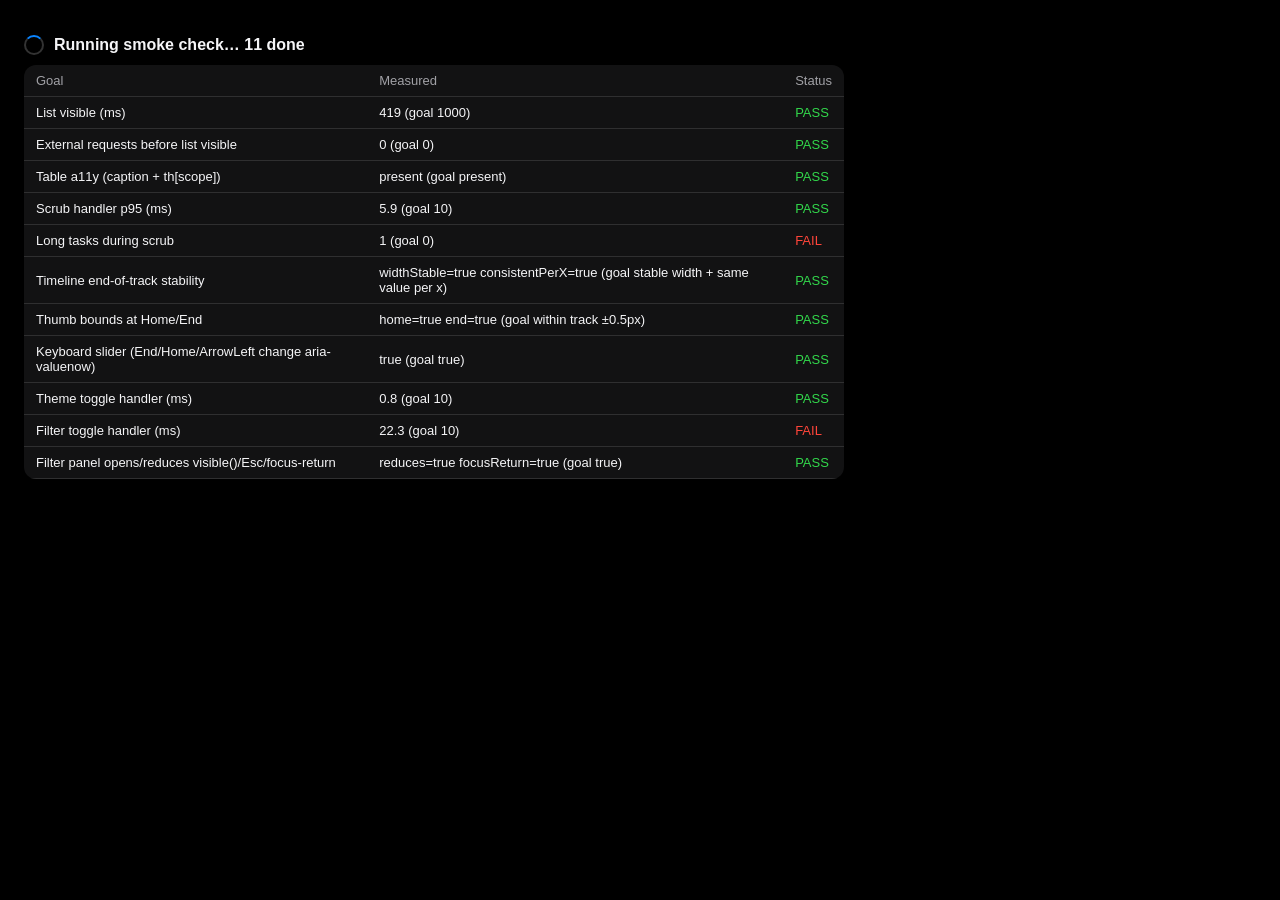
==== commit 0b72bfae: "Open on the globe first with a loading spinner; live progress spinner in smoke check" ====
--- a/tests/smoke-check.html
+++ b/tests/smoke-check.html
@@ -1,762 +1,772 @@
-<!doctype html><!-- /** THIS FILE DOES: In-browser smoke test that loads the real app in an iframe and checks it against budgets.json browser goals, ROLE: Automation, MAINTAINER NOTE: Runs with file://-friendly relative paths; open via a static server since the app fetches JSON. Tests include timeline end-of-track jitter, thumb bounds, and the country panel via direct window.__PH__.ui.country access rather than fragile globe marker clicks. **/ -->
-<html lang="en">
-<head>
-<meta charset="utf-8">
-<title>Smoke check</title>
-<style>
-  body{background:#000;color:#F5F5F7;font-family:-apple-system,BlinkMacSystemFont,"Segoe UI",Roboto,sans-serif;margin:0;padding:24px}
-  h1{font-size:16px}
-  table{border-collapse:collapse;width:100%;max-width:820px;background:rgba(28,28,30,0.65);backdrop-filter:blur(20px);border-radius:12px;overflow:hidden}
-  th,td{text-align:left;padding:8px 12px;border-bottom:0.5px solid rgba(255,255,255,0.12);font-size:13px}
-  th{color:#A1A1A6;font-weight:500}
-  .pass{color:#32D74B}
-  .fail{color:#FF453A}
-  iframe{position:fixed;left:-9999px;top:0;width:1024px;height:768px;border:0}
-</style>
-</head>
-<body>
-<h1 id="status">Running smoke check&hellip;</h1>
-<table id="results"><thead><tr><th>Goal</th><th>Measured</th><th>Status</th></tr></thead><tbody></tbody></table>
-<iframe id="frame-list" src="../index.html?view=list"></iframe>
-<script type="module">
-const budgets = await fetch('./budgets.json').then(r => r.json());
-const goals = budgets.browser;
-const results = [];
-
-function record(name, goal, measured, pass) {
-  results.push({ name, goal, measured, pass });
-}
-
-function waitFor(win, pred, timeoutMs = 8000) {
-  return new Promise((resolve, reject) => {
-    const start = performance.now();
-    (function tick() {
-      let ok = false;
-      try { ok = pred(); } catch { ok = false; }
-      if (ok) return resolve();
-      if (performance.now() - start > timeoutMs) return reject(new Error('timeout waiting for condition'));
-      requestAnimationFrame(tick);
-    })();
-  });
-}
-
-async function run() {
-  // Hidden tabs pause requestAnimationFrame: FPS would be meaningless and waits would hang.
-  if (document.hidden) {
-    document.getElementById('status').textContent = 'Paused: keep this tab visible to run the smoke check…';
-    await new Promise(r => document.addEventListener('visibilitychange', function h() { if (!document.hidden) { document.removeEventListener('visibilitychange', h); r(); } }));
-    document.getElementById('status').textContent = 'Running smoke check…';
-  }
-  const frame = document.getElementById('frame-list');
-  const consoleErrors = [];
-  await frameReady(frame);
-  const win = frame.contentWindow;
-  trapErrors(win, consoleErrors);
-
-  await waitFor(win, () => win.__PH__ && win.__PH__.engine);
-  await win.__PH__.ready;
-
-  // list visible
-  const listMark = win.performance.getEntriesByName('ph:list-visible')[0];
-  const listVisibleMs = listMark ? listMark.startTime : NaN;
-  record('List visible (ms)', goals.listVisibleMsMax, Math.round(listVisibleMs), listMark && listVisibleMs <= goals.listVisibleMsMax);
-
-  // 3G law: nothing leaves our origin before the list is usable
-  const external = win.performance.getEntriesByType('resource')
-    .filter(e => e.startTime <= listVisibleMs && new URL(e.name).origin !== win.location.origin);
-  const extMax = budgets.bytes.externalRequestsBeforeListVisible;
-  record('External requests before list visible', extMax, external.length, external.length <= extMax);
-
-  // table a11y
-  const table = win.document.querySelector('table.feed');
-  const hasCaption = !!table?.querySelector('caption');
-  const ths = table ? Array.from(table.querySelectorAll('th[scope="col"]')) : [];
-  const a11yOk = !!table && hasCaption && ths.length >= 5;
-  record('Table a11y (caption + th[scope])', 'present', a11yOk ? 'present' : 'missing', a11yOk);
-
-  // scrub handler p95 + long tasks: pointerdown/pointermove/pointerup on the timeline track
-  const track = win.document.querySelector('.hud [role="slider"]');
-  const engine = win.__PH__.engine;
-  const domain = engine.domain;
-  const longTaskObserved = [];
-  try {
-    const po = new win.PerformanceObserver((list) => { for (const e of list.getEntries()) longTaskObserved.push(e); });
-    po.observe({ type: 'longtask', buffered: false });
-  } catch { /* longtask unsupported in this browser */ }
-
-  const durations = [];
-  const N = 200;
-  const trackRect = track.getBoundingClientRect();
-  for (let i = 0; i < N; i++) {
-    const frac = i / N;
-    const x = trackRect.left + frac * trackRect.width;
-    const y = trackRect.top + trackRect.height / 2;
-    win.performance.mark('smoke-scrub-a');
-    track.dispatchEvent(new win.PointerEvent('pointerdown', { bubbles: true, clientX: x, clientY: y, pointerId: 1 }));
-    track.dispatchEvent(new win.PointerEvent('pointermove', { bubbles: true, clientX: x + 1, clientY: y, pointerId: 1 }));
-    track.dispatchEvent(new win.PointerEvent('pointerup', { bubbles: true, clientX: x + 1, clientY: y, pointerId: 1 }));
-    win.performance.mark('smoke-scrub-b');
-    win.performance.measure('smoke-scrub', 'smoke-scrub-a', 'smoke-scrub-b');
-    const m = win.performance.getEntriesByName('smoke-scrub').pop();
-    durations.push(m.duration);
-  }
-  durations.sort((a, b) => a - b);
-  const p95 = durations[Math.floor(durations.length * 0.95)] ?? durations[durations.length - 1];
-  record('Scrub handler p95 (ms)', goals.scrubHandlerP95MsMax, +p95.toFixed(3), p95 <= goals.scrubHandlerP95MsMax);
-
-  await new Promise((r) => setTimeout(r, 50));
-  record('Long tasks during scrub', goals.longTasksDuringScrubMax, longTaskObserved.length, longTaskObserved.length <= goals.longTasksDuringScrubMax);
-
-  // Timeline end-of-track stability (jitter regression): drag near the dense end and nudge the
-  // pointer by ±1px repeatedly. Nothing in the HUD may resize as a function of the cursor, and the
-  // pointer->time mapping must be a pure function of x (same x always yields the same value).
-  engine.setCursor(domain.max);
-  const trackRect0 = track.getBoundingClientRect();
-  const jitterX = trackRect0.left + trackRect0.width * 0.995;
-  const jitterY = trackRect0.top + trackRect0.height / 2;
-  const widthSamples = [track.getBoundingClientRect().width];
-  const valueByX = new Map();
-  let jitterConsistentOk = true;
-  track.dispatchEvent(new win.PointerEvent('pointerdown', { bubbles: true, clientX: jitterX, clientY: jitterY, pointerId: 2 }));
-  widthSamples.push(track.getBoundingClientRect().width);
-  for (let i = 0; i < 30; i++) {
-    const x = jitterX + (i % 2 === 0 ? 1 : -1);
-    track.dispatchEvent(new win.PointerEvent('pointermove', { bubbles: true, clientX: x, clientY: jitterY, pointerId: 2 }));
-    widthSamples.push(track.getBoundingClientRect().width);
-    const key = Math.round(x * 100) / 100;
-    const v = track.getAttribute('aria-valuenow');
-    if (valueByX.has(key) && valueByX.get(key) !== v) jitterConsistentOk = false;
-    valueByX.set(key, v);
-  }
-  track.dispatchEvent(new win.PointerEvent('pointerup', { bubbles: true, clientX: jitterX, clientY: jitterY, pointerId: 2 }));
-  const widthStableOk = widthSamples.every((w) => Math.abs(w - widthSamples[0]) < 0.01);
-  record('Timeline end-of-track stability', 'stable width + same value per x', `widthStable=${widthStableOk} consistentPerX=${jitterConsistentOk}`, widthStableOk && jitterConsistentOk);
-
-  // Thumb bounds: the liquid-glass thumb must stay clamped fully inside the track at both ends.
-  const thumbEl = win.document.querySelector('.timeline-thumb');
-  const twoFrames = () => new Promise((r) => win.requestAnimationFrame(() => win.requestAnimationFrame(r)));
-  engine.setCursor(domain.min);
-  await twoFrames();
-  const thumbHome = thumbEl.getBoundingClientRect();
-  const trackHome = track.getBoundingClientRect();
-  const homeOk = thumbHome.left >= trackHome.left - 0.5 && thumbHome.right <= trackHome.right + 0.5;
-  engine.setCursor(domain.max);
-  await twoFrames();
-  const thumbEnd = thumbEl.getBoundingClientRect();
-  const trackEnd = track.getBoundingClientRect();
-  const endOk = thumbEnd.left >= trackEnd.left - 0.5 && thumbEnd.right <= trackEnd.right + 0.5;
-  record('Thumb bounds at Home/End', 'within track ±0.5px', `home=${homeOk} end=${endOk}`, homeOk && endOk);
-
-  // keyboard slider: End/Home/ArrowLeft must change aria-valuenow
-  engine.setCursor(domain.min + Math.round((domain.max - domain.min) / 2));
-  const beforeEnd = track.getAttribute('aria-valuenow');
-  track.dispatchEvent(new win.KeyboardEvent('keydown', { key: 'End', bubbles: true }));
-  const afterEnd = track.getAttribute('aria-valuenow');
-  // ArrowLeft before Home: at the domain start there is no earlier paper to step to.
-  const beforeLeft = afterEnd;
-  track.dispatchEvent(new win.KeyboardEvent('keydown', { key: 'ArrowLeft', bubbles: true }));
-  const afterLeft = track.getAttribute('aria-valuenow');
-  const beforeHome = afterLeft;
-  track.dispatchEvent(new win.KeyboardEvent('keydown', { key: 'Home', bubbles: true }));
-  const afterHome = track.getAttribute('aria-valuenow');
-  const keyboardOk = beforeEnd !== afterEnd && beforeHome !== afterHome && beforeLeft !== afterLeft;
-  record('Keyboard slider (End/Home/ArrowLeft change aria-valuenow)', true, keyboardOk, keyboardOk);
-  engine.setCursor(domain.max);
-
-  // theme toggle: handler time budget + <html data-theme> flips then flips back
-  const themeBtn = win.document.getElementById('btn-theme');
-  const htmlEl = win.document.documentElement;
-  const themeBefore = htmlEl.getAttribute('data-theme');
-  win.performance.mark('smoke-theme-a');
-  themeBtn.dispatchEvent(new win.Event('click', { bubbles: true }));
-  win.performance.mark('smoke-theme-b');
-  win.performance.measure('smoke-theme', 'smoke-theme-a', 'smoke-theme-b');
-  const themeMs = win.performance.getEntriesByName('smoke-theme').pop().duration;
-  const themeFlipped = htmlEl.getAttribute('data-theme') !== themeBefore;
-  themeBtn.dispatchEvent(new win.Event('click', { bubbles: true })); // flip back
-  const themeRestored = htmlEl.getAttribute('data-theme') === themeBefore;
-  record('Theme toggle handler (ms)', goals.themeToggleMsMax, +themeMs.toFixed(3), themeMs <= goals.themeToggleMsMax && themeFlipped && themeRestored);
-
-  // filter panel: toggle handler time budget, opens, unchecking a category reduces visible(), Esc closes, focus returns
-  const filtersBtn = win.document.getElementById('btn-filters');
-  const beforeVisible = engine.visible().length;
-  win.performance.mark('smoke-filter-a');
-  filtersBtn.dispatchEvent(new win.Event('click', { bubbles: true }));
-  win.performance.mark('smoke-filter-b');
-  win.performance.measure('smoke-filter', 'smoke-filter-a', 'smoke-filter-b');
-  const filterMs = win.performance.getEntriesByName('smoke-filter').pop().duration;
-  await waitFor(win, () => win.document.querySelector('.filter-panel.open'));
-  const firstCheckbox = win.document.querySelector('.filter-panel input[type="checkbox"]:checked');
-  let filterReducedVisible = false;
-  if (firstCheckbox) {
-    firstCheckbox.checked = false;
-    firstCheckbox.dispatchEvent(new win.Event('change', { bubbles: true }));
-    filterReducedVisible = engine.visible().length < beforeVisible;
-    firstCheckbox.checked = true;
-    firstCheckbox.dispatchEvent(new win.Event('change', { bubbles: true })); // restore
-  }
-  win.document.dispatchEvent(new win.KeyboardEvent('keydown', { key: 'Escape', bubbles: true }));
-  await waitFor(win, () => !win.document.querySelector('.filter-panel.open'));
-  const filterFocusReturned = win.document.activeElement === filtersBtn;
-  record('Filter toggle handler (ms)', goals.filterToggleMsMax, +filterMs.toFixed(3), filterMs <= goals.filterToggleMsMax);
-  record('Filter panel opens/reduces visible()/Esc/focus-return', true, `reduces=${filterReducedVisible} focusReturn=${filterFocusReturned}`, filterReducedVisible && filterFocusReturned);
-
-  // autoplay FPS
-  let frames = 0;
-  let rafId;
-  const countFrame = () => { frames++; rafId = win.requestAnimationFrame(countFrame); };
-  engine.setCursor(domain.min);
-  rafId = win.requestAnimationFrame(countFrame);
-  engine.play();
-  await new Promise((r) => setTimeout(r, goals.autoplaySampleMs));
-  win.cancelAnimationFrame(rafId);
-  engine.pause();
-  const avgFps = frames / (goals.autoplaySampleMs / 1000);
-  record('Autoplay avg FPS', goals.autoplayAvgFpsMin, Math.round(avgFps), avgFps >= goals.autoplayAvgFpsMin);
-  engine.setCursor(domain.max);
-
-  // inspector open/Esc/focus-return
-  const firstRow = win.document.querySelector('table.feed tbody tr');
-  let inspectorOk = false;
-  if (firstRow) {
-    firstRow.focus();
-    firstRow.dispatchEvent(new win.KeyboardEvent('keydown', { key: 'Enter', bubbles: true }));
-    await waitFor(win, () => win.document.querySelector('.inspector.open'));
-    const dialog = win.document.querySelector('.inspector[role="dialog"][aria-modal="true"]');
-    win.document.dispatchEvent(new win.KeyboardEvent('keydown', { key: 'Escape', bubbles: true }));
-    await waitFor(win, () => !win.document.querySelector('.inspector.open'));
-    const focusReturned = win.document.activeElement === firstRow;
-    inspectorOk = !!dialog && focusReturned;
-  }
-  record('Inspector open/Esc/focus-return', true, inspectorOk, inspectorOk);
-
-  // Country panel: main.js idle-imports CountryPanel independent of the globe,
-  // so it's reachable here via __PH__.ui.country without needing WebGL or the globe.gl CDN.
-  await waitFor(win, () => win.__PH__.ui.country);
-  const countryPanel = win.__PH__.ui.country;
-  const zaCount = win.__PH__.store.all().filter((e) => e.institution?.country === 'ZA').length;
-  countryPanel.open({ iso2: 'ZA', name: 'South Africa' });
-  await waitFor(win, () => win.document.querySelector('.country-panel.open'));
-  const listedZaCount = win.document.querySelectorAll('.country-paper').length;
-  win.document.dispatchEvent(new win.KeyboardEvent('keydown', { key: 'Escape', bubbles: true }));
-  await waitFor(win, () => !win.document.querySelector('.country-panel.open'));
-  const countryClosedOk = !win.document.querySelector('.country-panel.open');
-  const countryCountOk = listedZaCount === zaCount;
-  record('Country panel lists ZA papers and Esc closes', `count=${zaCount}`, `listed=${listedZaCount} closed=${countryClosedOk}`, countryCountOk && countryClosedOk);
-
-  // Range modes (All time / Year / Month): switching modes changes the visible set (Month is always
-  // a subset of Year, since a calendar month sits inside its calendar year), and - like the jitter
-  // regression above - nothing about the HUD's own size may depend on which mode is active.
-  const rangeHudEl = win.document.querySelector('.hud');
-  const rangeWidths = [rangeHudEl.getBoundingClientRect().width];
-  engine.setRange('year');
-  const rangeYearCount = engine.visible().length;
-  rangeWidths.push(rangeHudEl.getBoundingClientRect().width);
-  engine.setRange('month');
-  const rangeMonthCount = engine.visible().length;
-  rangeWidths.push(rangeHudEl.getBoundingClientRect().width);
-  engine.setRange('all');
-  const rangeAllCount = engine.visible().length;
-  rangeWidths.push(rangeHudEl.getBoundingClientRect().width);
-  const rangeSubsetOk = rangeMonthCount <= rangeYearCount;
-  const rangeHudStableOk = rangeWidths.every((w) => Math.abs(w - rangeWidths[0]) < 0.5);
-  record('Range modes change visible() (Month subset of Year) + stable HUD width', 'monotonic + stable width',
-    `all=${rangeAllCount} year=${rangeYearCount} month=${rangeMonthCount} widthStable=${rangeHudStableOk}`,
-    rangeSubsetOk && rangeHudStableOk);
-
-  // Year mode must zoom the track to fill with just that calendar year, not gray out the rest of
-  // the full data domain (the point of this feature). Pick a year strictly inside the domain (both
-  // Jan 1 and Dec 31 inside [domain.min, domain.max]) so engine.setCursor's own clamping can't move
-  // the cursor off the date we asked for; skip (still passes) if the fixture data doesn't span
-  // enough years for one to exist.
-  const minYear = new Date(domain.min).getUTCFullYear();
-  const maxYear = new Date(domain.max).getUTCFullYear();
-  const interiorYear = maxYear - minYear >= 2 ? minYear + 1 : null;
-  let yearFillOk = true, yearFillMeasured = 'skipped (no interior year in fixture domain)';
-  if (interiorYear !== null) {
-    const jan1 = Date.UTC(interiorYear, 0, 1, 0, 0, 0, 0);
-    const dec31 = Date.UTC(interiorYear, 11, 31, 23, 59, 59, 999);
-    if (jan1 >= domain.min && dec31 <= domain.max) {
-      engine.setRange('year');
-      const settleThumb = async () => { await twoFrames(); await new Promise((r) => setTimeout(r, 320)); await twoFrames(); };
-      const thumbW = thumbEl.getBoundingClientRect().width;
-      engine.setCursor(jan1);
-      await settleThumb(); // the thumb glides 220 ms on programmatic moves; measure where it lands
-      const trackAtJan1 = track.getBoundingClientRect();
-      const jan1ThumbRect = thumbEl.getBoundingClientRect();
-      const jan1Center = jan1ThumbRect.left + jan1ThumbRect.width / 2;
-      const leftUsableEdge = trackAtJan1.left + thumbW / 2;
-      const jan1Ok = Math.abs(jan1Center - leftUsableEdge) <= 2;
-      engine.setCursor(dec31);
-      await settleThumb(); // the thumb glides 220 ms on programmatic moves; measure where it lands
-      const trackAtDec31 = track.getBoundingClientRect();
-      const dec31ThumbRect = thumbEl.getBoundingClientRect();
-      const dec31Center = dec31ThumbRect.left + dec31ThumbRect.width / 2;
-      const rightUsableEdge = trackAtDec31.right - thumbW / 2;
-      const dec31Ok = Math.abs(dec31Center - rightUsableEdge) <= 2;
-      yearFillOk = jan1Ok && dec31Ok;
-      yearFillMeasured = `jan1Center=${jan1Center.toFixed(1)} leftEdge=${leftUsableEdge.toFixed(1)} dec31Center=${dec31Center.toFixed(1)} rightEdge=${rightUsableEdge.toFixed(1)}`;
-      engine.setRange('all');
-    }
-  }
-  record('Year mode fills track (Jan 1 / Dec 31 at usable edges)', 'within 2px', yearFillMeasured, yearFillOk);
-  engine.setCursor(domain.max); // restore for subsequent checks
-
-  // Search: open via #btn-search, type "lenacapavir", expect >=2 results and a mark.ph-hl, Esc closes + focus returns.
-  let searchVal = 'skipped', searchPass = true;
-  try {
-    const searchBtn = win.document.getElementById('btn-search');
-    searchBtn.focus();
-    searchBtn.dispatchEvent(new win.Event('click', { bubbles: true }));
-    await waitFor(win, () => win.document.querySelector('#search-root .search-input'), 4000);
-    const input = win.document.querySelector('#search-root .search-input');
-    input.value = 'lenacapavir';
-    input.dispatchEvent(new win.Event('input', { bubbles: true }));
-    await waitFor(win, () => win.document.querySelector('#search-root mark.ph-hl') || win.document.querySelector('#search-root .search-empty:not([hidden])'), 4000);
-    const resultCount = win.document.querySelectorAll('#search-root .search-result, #search-root [role="option"]').length;
-    const markOk = !!win.document.querySelector('#search-root mark.ph-hl');
-    // Snippets come from a per-id index lookup; a broken lookup once left every snippet blank silently.
-    const snippetOk = [...win.document.querySelectorAll('#search-root .search-result-snippet')].some((s) => s.textContent.trim().length > 0);
-    win.document.dispatchEvent(new win.KeyboardEvent('keydown', { key: 'Escape', bubbles: true }));
-    await waitFor(win, () => !win.document.querySelector('.search-panel.open'), 3000);
-    const focusReturned = win.document.activeElement === searchBtn;
-    searchVal = `results=${resultCount} mark=${markOk} snippet=${snippetOk} focusReturn=${focusReturned}`;
-    searchPass = resultCount >= 2 && markOk && snippetOk && focusReturned;
-  } catch (e) { searchVal = `error (${e.message})`; searchPass = false; } // search is local: no offline excuse to skip
-  record('Search: open, type "lenacapavir", >=2 results + mark.ph-hl, Esc closes + focus returns', true, searchVal, searchPass);
-
-  // globe enhancement: must render points without throwing. If the CDN is unreachable (offline CI), it's skipped, not failed.
-  // Created only now: same-origin frames share one main thread, so a concurrent globe boot would pollute the long-task check above.
-  const gFrame = Object.assign(document.createElement('iframe'), { src: '../index.html?view=globe' });
-  document.body.append(gFrame);
-  await frameReady(gFrame);
-  const gWin = gFrame.contentWindow;
-  const gErrors = [];
-  trapErrors(gWin, gErrors);
-  let globeState = 'rendered';
-  let markerOk = 'skipped';
-  let poleCountOk = 'skipped';
-  let countryLabelOk = 'skipped';
-  // v4 perf/compass/legend measurements default to a passing 'skipped' state (offline CDN, or
-  // an older GlobeStage without stats()); a real measurement always overwrites both the
-  // value and its pass flag together, so a partial failure below can never leave a stale pass=true.
-  let fpsRatioVal = 'skipped', fpsRatioPass = true;
-  let frameP95Val = 'skipped', frameP95Pass = true;
-  let idleRendersVal = 'skipped', idleRendersPass = true;
-  let compassVal = 'skipped', compassPass = true;
-  let legendVal = 'skipped', legendPass = true;
-  let layersDefaultOnVal = 'skipped', layersDefaultOnPass = true;
-  let layersToggleVal = 'skipped', layersTogglePass = true;
-  let layersFrameP95Val = 'skipped', layersFrameP95Pass = true;
-  let layersBakeVal = 'skipped', layersBakePass = true;
-  let layersOffVal = 'skipped', layersOffPass = true;
-  let layersTrustVal = 'skipped', layersTrustPass = true;
-  try {
-    await waitFor(gWin, () => gWin.__PH__?.engine);
-    await gWin.__PH__.ready;
-    gErrors.push(...gWin.__PH__.metrics.errors); // anything thrown before the trap was attached
-    await waitFor(gWin, () => gWin.document.querySelector('#globe-root canvas') && gWin.Globe, 15000);
-    // exercise the datum path that once crashed on frozen entities
-    gWin.__PH__.engine.setCursor(gWin.__PH__.engine.domain.min);
-    gWin.__PH__.engine.setCursor(gWin.__PH__.engine.domain.max);
-    await new Promise(r => setTimeout(r, 300));
-    await waitFor(gWin, () => gWin.document.querySelector('.ph-marker'), 5000);
-    const marker = gWin.document.querySelector('.ph-marker');
-    // globe.css is injected lazily: give the marker up to 3 s to reach its styled size before measuring.
-    await waitFor(gWin, () => marker.getBoundingClientRect().width >= budgets.browser.touchTargetMinPx, 3000).catch(() => {});
-    const r = marker.getBoundingClientRect();
-    markerOk = r.width >= budgets.browser.touchTargetMinPx && r.height >= budgets.browser.touchTargetMinPx;
-    poleCountOk = gWin.document.querySelectorAll('.ph-pole').length === 2;
-    countryLabelOk = !!gWin.document.querySelector('.ph-country-label');
-
-    const stage = gWin.__PH__.ui.stage;
-
-    // FPS ratio + frame p95: measure the display's idle rAF rate first (an empty loop for 1s),
-    // then drive a continuous rotation (setView 0ms every rAF for 2s) and compare.
-    try {
-      const countRaf = (win, ms) => new Promise((resolve) => {
-        let n = 0; const start = win.performance.now();
-        (function tick() { n++; if (win.performance.now() - start < ms) win.requestAnimationFrame(tick); else resolve(n); })();
-      });
-      const idleFrames = await countRaf(gWin, 1000);
-      let lng = -180, drivenFrames = 0;
-      const drivenStart = gWin.performance.now();
-      await new Promise((resolve) => {
-        (function step() {
-          lng = lng >= 180 ? -180 : lng + 3;
-          stage.setView({ lat: 20, lng, altitude: 2.2 }, 0);
-          drivenFrames++;
-          if (gWin.performance.now() - drivenStart < 2000) gWin.requestAnimationFrame(step); else resolve();
-        })();
-      });
-      const fpsRatio = idleFrames > 0 ? drivenFrames / idleFrames : 0;
-      fpsRatioVal = +fpsRatio.toFixed(2);
-      fpsRatioPass = fpsRatio >= budgets.browser.globeFpsRatioMin;
-
-      const frameP95 = stage.stats?.().frameP95Ms;
-      frameP95Val = typeof frameP95 === 'number' ? +frameP95.toFixed(2) : 'stats() missing';
-      frameP95Pass = typeof frameP95 === 'number' && frameP95 <= budgets.browser.globeFrameP95MsMax;
-    } catch (e) { fpsRatioVal = frameP95Val = `skipped (${e.message})`; fpsRatioPass = frameP95Pass = true; }
-
-    // Idle renders: render-on-demand means stats().renders must stop growing once input stops.
-    try {
-      await new Promise((r) => setTimeout(r, 1500));
-      const before = stage.stats?.().renders;
-      await new Promise((r) => setTimeout(r, 1000));
-      const after = stage.stats?.().renders;
-      if (typeof before === 'number' && typeof after === 'number') {
-        idleRendersVal = after - before;
-        idleRendersPass = idleRendersVal <= budgets.browser.globeIdleRendersMax;
-      } else { idleRendersVal = 'stats() missing'; }
-    } catch (e) { idleRendersVal = `skipped (${e.message})`; }
-
-    // Compass: sweep longitude in 5deg steps through 360deg at lat 20 and lat 80. Consecutive
-    // northDeg deltas (shortest angular distance) must stay under the max-jump budget, and at
-    // lat 20 (pole nowhere near the view center) the needle should read close to true north.
-    try {
-      const sweep = (lat) => {
-        const out = [];
-        for (let lng = -180; lng <= 180; lng += 5) {
-          stage.setView({ lat, lng, altitude: 2.2 }, 0);
-          out.push(stage.getView().northDeg);
-        }
-        return out;
-      };
-      const maxJump = (arr) => {
-        let m = 0;
-        for (let i = 1; i < arr.length; i++) {
-          const raw = Math.abs(arr[i] - arr[i - 1]);
-          m = Math.max(m, Math.min(raw, 360 - raw));
-        }
-        return m;
-      };
-      const at20 = sweep(20), at80 = sweep(80);
-      const jump20 = maxJump(at20), jump80 = maxJump(at80);
-      const near0At20 = at20.every((v) => Math.min(Math.abs(v), 360 - Math.abs(v)) <= 3);
-      compassVal = `jump20=${jump20.toFixed(1)} jump80=${jump80.toFixed(1)} near0At20=${near0At20}`;
-      compassPass = jump20 <= budgets.browser.compassMaxJumpDegMax && jump80 <= budgets.browser.compassMaxJumpDegMax && near0At20;
-      stage.resetView?.();
-    } catch (e) { compassVal = `skipped (${e.message})`; }
-
-    // Legend: find its toggle by aria-label containing "Legend" (button text/markup is Legend.js's
-    // own choice), open it, confirm the popover dialog is visible, close it, confirm it's hidden again.
-    // Legend.js toggles `hidden` on its role="dialog" popover (not a CSS "open" class) and mirrors
-    // that in aria-expanded on the button, so both signals are checked rather than assuming a class name.
-    try {
-      const legendBtn = [...gWin.document.querySelectorAll('button[aria-label]')]
-        .find((b) => /legend/i.test(b.getAttribute('aria-label') || ''));
-      if (legendBtn) {
-        const isPopoverOpen = () => {
-          const dlg = gWin.document.querySelector('[role="dialog"][aria-label*="egend" i]');
-          return !!dlg && !dlg.hidden;
-        };
-        legendBtn.click();
-        await waitFor(gWin, isPopoverOpen, 3000);
-        const opened = isPopoverOpen() && legendBtn.getAttribute('aria-expanded') === 'true';
-        legendBtn.click();
-        await new Promise((r) => setTimeout(r, 80));
-        const closed = !isPopoverOpen() && legendBtn.getAttribute('aria-expanded') === 'false';
-        legendVal = `opened=${opened} closed=${closed}`;
-        legendPass = opened && closed;
-      } else { legendVal = 'skipped (no legend button yet)'; }
-    } catch (e) { legendVal = `skipped (${e.message})`; }
-
-    // Layers panel: click #btn-layers to lazy-load the registry/LayerManager/LayersPanel, then run
-    // the 6 layer checks from budgets.json's `layers` goals. Captured BEFORE the click so the "no
-    // fetch to a layer host while every layer is off" check can't be polluted by the panel's own
-    // EPIC bonus thumbnail (fetched only once the panel opens, from a nasa.gov subdomain).
-    try {
-      const layerHostRe = /usgs\.gov|eonet\.gsfc\.nasa\.gov|gibs\.earthdata\.nasa\.gov|epic\.gsfc\.nasa\.gov|swpc\.noaa\.gov|who\.int|clinicaltrials\.gov|worldbank\.org|nasa-public-data/i;
-      const layerHostHits = gWin.performance.getEntriesByType('resource').filter((e) => layerHostRe.test(e.name));
-      layersDefaultOnVal = layerHostHits.length;
-      layersDefaultOnPass = layerHostHits.length <= budgets.layers.defaultOnMax;
-
-      const registryMod = await import(new URL('../src/layers/registry.js', import.meta.url).href).catch(() => null);
-      if (registryMod) {
-        const trustRe = /(^|\.)gov(\.[a-z]{2})?$|(^|\.)edu(\.[a-z]{2})?$|(^|\.)ac\.[a-z]{2}$|(^|\.)who\.int$|(^|\.)worldbank\.org$|(^|\.)eumetsat\.int$|(^|\.)esa\.int$/i;
-        const bad = registryMod.LAYERS.filter((l) => !trustRe.test(l.source?.domain || ''));
-        layersTrustVal = bad.length ? `bad=${bad.map((l) => l.id).join(',')}` : 'all official';
-        layersTrustPass = bad.length === 0;
-      } else { layersTrustVal = 'skipped (registry unavailable)'; }
-
-      const btnLayers = gWin.document.getElementById('btn-layers');
-      btnLayers.dispatchEvent(new gWin.Event('click', { bubbles: true }));
-      await waitFor(gWin, () => gWin.__PH__.ui.layers && gWin.__PH__.ui.layersPanel, 8000);
-      const manager = gWin.__PH__.ui.layers;
-
-      // 2. Toggle quakes: handler time budget, then within 10s expect status 'ok' with count > 0
-      // (skip, don't fail, if the live USGS feed is unreachable offline).
-      const quakesSwitch = gWin.document.querySelector('[data-layer-id="quakes"] [role="switch"]');
-      if (quakesSwitch) {
-        gWin.performance.mark('smoke-layer-a');
-        quakesSwitch.dispatchEvent(new gWin.Event('click', { bubbles: true }));
-        gWin.performance.mark('smoke-layer-b');
-        gWin.performance.measure('smoke-layer', 'smoke-layer-a', 'smoke-layer-b');
-        const layerMs = gWin.performance.getEntriesByName('smoke-layer').pop().duration;
-        layersTogglePass = layerMs <= budgets.layers.toggleMsMax;
-        try {
-          await waitFor(gWin, () => manager.state.quakes?.status === 'ok' && manager.state.quakes?.count > 0, 10000);
-          layersToggleVal = `${+layerMs.toFixed(3)}ms, count=${manager.state.quakes.count}`;
-        } catch { layersToggleVal = `${+layerMs.toFixed(3)}ms, skipped (offline)`; }
-      } else { layersToggleVal = 'skipped (no quakes row yet)'; }
-
-      // 3. With quakes + EONET on, the rotation frame p95 stays within the same globe budget.
-      const eonetSwitch = gWin.document.querySelector('[data-layer-id="eonet"] [role="switch"]');
-      if (eonetSwitch && manager.state.quakes?.on) {
-        eonetSwitch.dispatchEvent(new gWin.Event('click', { bubbles: true }));
-        await new Promise((r) => setTimeout(r, 300));
-        let lng2 = -180;
-        const drivenStart2 = gWin.performance.now();
-        await new Promise((resolve) => {
-          (function step() {
-            lng2 = lng2 >= 180 ? -180 : lng2 + 3;
-            stage.setView({ lat: 20, lng: lng2, altitude: 2.2 }, 0);
-            if (gWin.performance.now() - drivenStart2 < 1500) gWin.requestAnimationFrame(step); else resolve();
-          })();
-        });
-        const layersP95 = stage.stats?.().frameP95Ms;
-        layersFrameP95Val = typeof layersP95 === 'number' ? +layersP95.toFixed(2) : 'stats() missing';
-        layersFrameP95Pass = typeof layersP95 !== 'number' || layersP95 <= budgets.browser.globeFrameP95MsMax;
-        stage.resetView?.();
-      } else { layersFrameP95Val = 'skipped (no eonet row, or quakes off)'; }
-
-      // 4. Switching the base to 'base-today' completes a bake within budget (skip if offline: the
-      // GIBS image fetch can fail against a real CDN in CI).
-      const baseTodayRadio = gWin.document.querySelector('[data-layer-id="base-today"] .layer-radio');
-      if (baseTodayRadio) {
-        // A real .click() (synthetic 'click' events don't check a radio); fall back to the manager API.
-        baseTodayRadio.click();
-        if (!manager.state['base-today']?.on) manager.enable('base-today');
-        try {
-          await waitFor(gWin, () => ['ok', 'error'].includes(manager.state['base-today']?.status), 15000);
-          await new Promise((r) => setTimeout(r, 150));
-          const st = manager.state['base-today'];
-          const bakeMs = stage.stats?.().bakeMs;
-          if (st.status === 'ok') {
-            layersBakeVal = typeof bakeMs === 'number' ? +bakeMs.toFixed(1) : 'stats().bakeMs missing';
-            layersBakePass = typeof bakeMs === 'number' && bakeMs <= budgets.layers.bakeMsMax;
-          } else if (!gWin.navigator.onLine) { layersBakeVal = 'skipped (offline)'; }
-          else { layersBakeVal = `error: ${st.error}`; layersBakePass = false; } // online failure is a real failure
-        } catch { layersBakeVal = gWin.navigator.onLine ? 'timeout (15 s) while online' : 'skipped (offline)'; layersBakePass = !gWin.navigator.onLine; }
-      } else { layersBakeVal = 'skipped (no base-today row yet)'; }
-
-      // 5. "Turn all layers off" clears every points layer (base reverts to base-classic, which has
-      // nothing to "clear" since it never produces points).
-      const offBtn = [...gWin.document.querySelectorAll('.layers-panel button')].find((b) => /turn all layers off/i.test(b.textContent || ''));
-      if (offBtn) {
-        offBtn.dispatchEvent(new gWin.Event('click', { bubbles: true }));
-        await new Promise((r) => setTimeout(r, 50));
-        const anyPointLayerOn = registryMod
-          ? Object.entries(manager.state).some(([id, s]) => s.on && registryMod.LAYERS.find((l) => l.id === id)?.render === 'points')
-          : Object.values(manager.state).some((s) => s.on && s.count > 0);
-        layersOffVal = `anyLayerOn=${Object.values(manager.state).filter((s) => s.on).length}`;
-        layersOffPass = !anyPointLayerOn;
-      } else { layersOffVal = 'skipped (no footer button yet)'; }
-    } catch (e) {
-      const skipMsg = `skipped (${e.message})`;
-      if (layersToggleVal === 'skipped') layersToggleVal = skipMsg;
-      if (layersFrameP95Val === 'skipped') layersFrameP95Val = skipMsg;
-      if (layersBakeVal === 'skipped') layersBakeVal = skipMsg;
-      if (layersOffVal === 'skipped') layersOffVal = skipMsg;
-    }
-  } catch { globeState = 'skipped (CDN unreachable)'; markerOk = 'skipped'; poleCountOk = 'skipped'; countryLabelOk = 'skipped'; }
-  record('Globe renders without errors', 'rendered, 0 errors', gErrors.length ? `${gErrors.length} error(s): ${gErrors[0].slice(0, 120)}` : globeState, gErrors.length === 0);
-  record('Globe marker touch target', `>= ${budgets.browser.touchTargetMinPx}px`, markerOk, markerOk === 'skipped' || markerOk === true);
-  record('Globe poles (.ph-pole === 2)', 2, poleCountOk, poleCountOk === 'skipped' || poleCountOk === true);
-  record('Globe country label present (.ph-country-label)', true, countryLabelOk, countryLabelOk === 'skipped' || countryLabelOk === true);
-  record('Globe FPS ratio (driven/idle)', `>= ${budgets.browser.globeFpsRatioMin}`, fpsRatioVal, fpsRatioPass);
-  record('Globe frame p95 (ms)', budgets.browser.globeFrameP95MsMax, frameP95Val, frameP95Pass);
-  record('Globe idle renders growth (1s window, after 1.5s idle)', budgets.browser.globeIdleRendersMax, idleRendersVal, idleRendersPass);
-  record('Compass max jump + |northDeg|<=3 at lat 20', `<=${budgets.browser.compassMaxJumpDegMax}deg`, compassVal, compassPass);
-  record('Legend opens and closes', true, legendVal, legendPass);
-  record('Layers: no fetch to a layer host while every layer is off', budgets.layers.defaultOnMax, layersDefaultOnVal, layersDefaultOnPass);
-  record('Layers: toggle quakes handler (ms), then ok/count>0', budgets.layers.toggleMsMax, layersToggleVal, layersTogglePass);
-  record('Layers: quakes+EONET rotation frame p95 (ms)', budgets.browser.globeFrameP95MsMax, layersFrameP95Val, layersFrameP95Pass);
-  record('Layers: base-today bake time (ms)', budgets.layers.bakeMsMax, layersBakeVal, layersBakePass);
-  record('Layers: "Turn all layers off" clears layer points', true, layersOffVal, layersOffPass);
-  record('Layers: every row’s trust badge domain matches the trust rule', true, layersTrustVal, layersTrustPass);
-
-  // --- List header, grouped search, map settings, event icons + in-app detail photos ---
-  // List header must sit fully below the fixed nav (it used to hide under it).
-  {
-    const th = win.document.querySelector('table.feed thead th');
-    const navBottom = win.document.querySelector('.topbar').getBoundingClientRect().bottom;
-    const top = th?.getBoundingClientRect().top;
-    const ok = typeof top === 'number' && top >= navBottom - 0.5;
-    record('List header visible below the nav', `top >= ${Math.round(navBottom)}px`, top == null ? 'missing' : Math.round(top), ok);
-  }
-  // Grouped search: a broad query returns category sections, and "Show all" expands one in place.
-  {
-    let val = 'error', pass = false;
-    try {
-      win.document.getElementById('btn-search').click();
-      await waitFor(win, () => win.document.querySelector('#search-root .search-input'), 4000);
-      const input = win.document.querySelector('#search-root .search-input');
-      input.value = 'trial';
-      input.dispatchEvent(new win.Event('input', { bubbles: true }));
-      await waitFor(win, () => win.document.querySelectorAll('#search-root .search-group').length >= 2, 4000);
-      const groups = win.document.querySelectorAll('#search-root .search-group').length;
-      const before = win.document.querySelectorAll('#search-root .search-result').length;
-      const showAll = [...win.document.querySelectorAll('#search-root button')].find((b) => /show all/i.test(b.textContent));
-      showAll?.click();
-      await new Promise((r) => setTimeout(r, 100));
-      const after = win.document.querySelectorAll('#search-root .search-result').length;
-      win.document.dispatchEvent(new win.KeyboardEvent('keydown', { key: 'Escape', bubbles: true }));
-      val = `groups=${groups} showAll=${!!showAll} results ${before}->${after}`;
-      pass = groups >= 2 && (!showAll || after > before);
-    } catch (e) { val = `error (${e.message})`; }
-    record('Search groups results by category (+ Show all expands)', 'groups >= 2', val, pass);
-  }
-  // Map settings: the globe gear opens a popover whose Dark mode switch flips <html data-theme>.
-  // Event icons + detail photos: turning on Natural events draws icon markers, and clicking one opens
-  // an in-app sheet whose official satellite photo actually loads. Both skip only when offline.
-  let settingsVal = 'skipped', settingsPass = true, iconsVal = 'skipped', iconsPass = true, photoVal = 'skipped', photoPass = true;
-  try { // settings: its own try so a failure here can neither pass silently nor skip the icon checks
-    const gear = gWin.document.querySelector('.ph-globe-controls [aria-label="Map settings"]');
-    if (gear) {
-      const before = gWin.document.documentElement.dataset.theme;
-      gear.click();
-      await waitFor(gWin, () => gWin.document.querySelector('.ph-settings-popover:not([hidden])'), 8000); // popover module loads on first tap
-      const dark = gWin.document.querySelector('.ph-settings-popover [aria-label="Dark mode"]');
-      dark.click();
-      const flipped = gWin.document.documentElement.dataset.theme !== before;
-      dark.click(); // restore
-      gWin.document.dispatchEvent(new gWin.KeyboardEvent('keydown', { key: 'Escape', bubbles: true }));
-      settingsVal = `opened=true flipped=${flipped}`;
-      settingsPass = flipped && gWin.document.documentElement.dataset.theme === before;
-    } else { settingsVal = 'gear button missing'; settingsPass = false; }
-  } catch (e) { settingsVal = `error (${e.message})`; settingsPass = false; }
-  try {
-    const mgr = gWin.__PH__.ui.layers;
-    if (mgr && gWin.navigator.onLine) {
-      mgr.enable('eonet');
-      await waitFor(gWin, () => ['ok', 'error'].includes(mgr.state.eonet?.status), 15000);
-      // Icon glyphs load on first use (eventIcons.js is lazy), so markers appear a moment after 'ok'.
-      if (mgr.state.eonet.status === 'ok') await waitFor(gWin, () => gWin.document.querySelector('.ph-event-icon'), 5000).catch(() => {});
-      const icons = [...gWin.document.querySelectorAll('.ph-event-icon')];
-      iconsVal = `status=${mgr.state.eonet.status} icons=${icons.length}`;
-      iconsPass = mgr.state.eonet.status === 'ok' && icons.length >= 1;
-      if (icons[0]) {
-        icons[0].click();
-        // The test frame sits off-screen, where loading="lazy" images never start; ask for them now.
-        await waitFor(gWin, () => gWin.document.querySelector('.ph-layer-item-card img[src^="http"]'), 10000);
-        for (const img of gWin.document.querySelectorAll('.ph-layer-item-card img')) img.loading = 'eager';
-        await waitFor(gWin, () => [...gWin.document.querySelectorAll('.ph-layer-item-card img')].some((i) => i.complete && i.naturalWidth > 0), 15000);
-        photoVal = 'photo loaded';
-      }
-      mgr.disableAll();
-    }
-  } catch (e) {
-    const online = gWin.navigator.onLine;
-    if (iconsVal === 'skipped') { iconsVal = `error (${e.message})`; iconsPass = !online; }
-    else if (photoVal === 'skipped') { photoVal = `no photo within 15 s (${e.message})`; photoPass = !online; }
-  }
-  // A research-dot click opens ONLY its card (it used to fall through to the country underneath),
-  // and surfaces are exclusive: opening Filters must close the card, never stack two sheets.
-  {
-    let val = 'skipped', pass = true;
-    try {
-      const dot = gWin.document.querySelector('.ph-marker');
-      if (dot) {
-        dot.click();
-        await new Promise((r) => setTimeout(r, 900)); // longer than any fly-to or click fall-through
-        const cardOpen = !!gWin.__PH__.ui.card?.isOpen;
-        const countryOpen = !!gWin.__PH__.ui.country?.isOpen;
-        gWin.document.getElementById('btn-filters').click();
-        await new Promise((r) => setTimeout(r, 100));
-        const cardClosedByFilters = !gWin.__PH__.ui.card?.isOpen;
-        gWin.document.dispatchEvent(new gWin.KeyboardEvent('keydown', { key: 'Escape', bubbles: true }));
-        val = `card=${cardOpen} country=${countryOpen} filtersClosedCard=${cardClosedByFilters}`;
-        pass = cardOpen && !countryOpen && cardClosedByFilters;
-      }
-    } catch (e) { val = `error (${e.message})`; pass = false; }
-    record('Research dot opens only its card; one panel at a time', true, val, pass);
-  }
-  record('Map settings gear toggles dark mode', true, settingsVal, settingsPass);
-  record('Natural events draw icon markers', '>= 1', iconsVal, iconsPass);
-  record('Event detail sheet loads an official photo', true, photoVal, photoPass);
-
-  // Sheet gesture (mobile): at 375x812 the Inspector becomes a draggable bottom sheet. Open it via a
-  // list row, then dispatch a pointer drag down on its grabber (.sheet-grabber, per SheetGesture.js)
-  // and expect it to close - dragged down past 25% of the sheet's height, per the spec's release rule.
-  let sheetVal = 'skipped', sheetPass = true;
-  const mFrame = Object.assign(document.createElement('iframe'), { src: '../index.html?view=list' });
-  mFrame.style.width = '375px';
-  mFrame.style.height = '812px';
-  document.body.append(mFrame);
-  try {
-    await frameReady(mFrame);
-    const mWin = mFrame.contentWindow;
-    await waitFor(mWin, () => mWin.__PH__?.engine);
-    await mWin.__PH__.ready;
-    const row = mWin.document.querySelector('table.feed tbody tr');
-    row.focus();
-    row.dispatchEvent(new mWin.KeyboardEvent('keydown', { key: 'Enter', bubbles: true }));
-    await waitFor(mWin, () => mWin.document.querySelector('.inspector.open'), 4000);
-    const grabber = mWin.document.querySelector('.inspector .sheet-grabber, .sheet-grabber');
-    if (grabber) {
-      const rect = grabber.getBoundingClientRect();
-      const sheetH = mWin.document.querySelector('.inspector').getBoundingClientRect().height || 400;
-      const startX = rect.left + rect.width / 2, startY = rect.top + rect.height / 2;
-      grabber.dispatchEvent(new mWin.PointerEvent('pointerdown', { bubbles: true, clientX: startX, clientY: startY, pointerId: 9 }));
-      const steps = 10;
-      for (let i = 1; i <= steps; i++) {
-        const y = startY + (sheetH * 0.4) * (i / steps); // drag down well past the 25%-of-height close threshold
-        grabber.dispatchEvent(new mWin.PointerEvent('pointermove', { bubbles: true, clientX: startX, clientY: y, pointerId: 9 }));
-      }
-      grabber.dispatchEvent(new mWin.PointerEvent('pointerup', { bubbles: true, clientX: startX, clientY: startY + sheetH * 0.4, pointerId: 9 }));
-      await waitFor(mWin, () => !mWin.document.querySelector('.inspector.open'), 3000);
-      sheetVal = 'closed via grabber drag';
-      sheetPass = true;
-    } else {
-      sheetVal = 'skipped (no .sheet-grabber yet)';
-    }
-  } catch (e) { sheetVal = `skipped (${e.message})`; }
-  record('Sheet gesture: drag grabber down closes the inspector at 375x812', true, sheetVal, sheetPass);
-
-  // console errors + uncaught exceptions
-  record('Console errors', goals.consoleErrorsMax, consoleErrors.length, consoleErrors.length <= goals.consoleErrorsMax);
-
-  const passed = results.every(r => r.pass);
-  document.title = passed ? 'PASS' : `FAIL ${results.filter(r => !r.pass).length}`;
-  window.__SMOKE__ = { passed, results };
-  renderTable(passed);
-}
-
-// Frames may finish loading during the budgets.json fetch, before listeners exist.
-function frameReady(f) {
-  return f.contentDocument?.readyState === 'complete' && f.contentWindow.location.href !== 'about:blank'
-    ? Promise.resolve()
-    : new Promise(r => f.addEventListener('load', r, { once: true }));
-}
-
-// Counts console.error AND uncaught exceptions/rejections (a crash never calls console.error).
-function trapErrors(win, sink) {
-  const realError = win.console.error.bind(win.console);
-  win.console.error = (...args) => { sink.push(args.map(String).join(' ')); realError(...args); };
-  win.addEventListener('error', e => sink.push(String(e.message || e.error)));
-  win.addEventListener('unhandledrejection', e => sink.push(String(e.reason)));
-}
-
-function renderTable(passed) {
-  const tbody = document.querySelector('#results tbody');
-  tbody.replaceChildren();
-  for (const r of results) {
-    const tr = document.createElement('tr');
-    const g = document.createElement('td'); g.textContent = r.name;
-    const m = document.createElement('td'); m.textContent = `${r.measured} (goal ${r.goal})`;
-    const s = document.createElement('td'); s.textContent = r.pass ? 'PASS' : 'FAIL'; s.className = r.pass ? 'pass' : 'fail';
-    tr.append(g, m, s);
-    tbody.appendChild(tr);
-  }
-  document.getElementById('status').textContent = passed ? 'All checks passed' : 'Some checks failed';
-}
-
-run().catch((err) => {
-  document.title = 'FAIL 1';
-  window.__SMOKE__ = { passed: false, results: [{ name: 'runner', goal: 'no throw', measured: String(err), pass: false }] };
-  document.getElementById('status').textContent = 'Smoke check crashed: ' + err.message;
-});
-</script>
-</body>
-</html>
+<!doctype html><!-- /** THIS FILE DOES: In-browser smoke test that loads the real app in an iframe and checks it against budgets.json browser goals, ROLE: Automation, MAINTAINER NOTE: Runs with file://-friendly relative paths; open via a static server since the app fetches JSON. Tests include timeline end-of-track jitter, thumb bounds, and the country panel via direct window.__PH__.ui.country access rather than fragile globe marker clicks. **/ -->
+<html lang="en">
+<head>
+<meta charset="utf-8">
+<title>Smoke check</title>
+<style>
+  body{background:#000;color:#F5F5F7;font-family:-apple-system,BlinkMacSystemFont,"Segoe UI",Roboto,sans-serif;margin:0;padding:24px}
+  h1{font-size:16px}
+  table{border-collapse:collapse;width:100%;max-width:820px;background:rgba(28,28,30,0.65);backdrop-filter:blur(20px);border-radius:12px;overflow:hidden}
+  th,td{text-align:left;padding:8px 12px;border-bottom:0.5px solid rgba(255,255,255,0.12);font-size:13px}
+  th{color:#A1A1A6;font-weight:500}
+  .pass{color:#32D74B}
+  .fail{color:#FF453A}
+  h1{display:flex;align-items:center;gap:10px}
+  .spinner{width:16px;height:16px;border:2px solid rgba(255,255,255,0.2);border-top-color:#0A84FF;border-radius:50%;animation:spin .8s linear infinite;flex:none}
+  .spinner[hidden]{display:none}
+  @keyframes spin{to{transform:rotate(360deg)}}
+  iframe{position:fixed;left:-9999px;top:0;width:1024px;height:768px;border:0}
+</style>
+</head>
+<body>
+<h1><span id="spinner" class="spinner" role="progressbar" aria-label="Checking"></span><span id="status">Running smoke check&hellip;</span></h1>
+<table id="results"><thead><tr><th>Goal</th><th>Measured</th><th>Status</th></tr></thead><tbody></tbody></table>
+<iframe id="frame-list" src="../index.html?view=list"></iframe>
+<script type="module">
+const budgets = await fetch('./budgets.json').then(r => r.json());
+const goals = budgets.browser;
+const results = [];
+
+function record(name, goal, measured, pass) {
+  results.push({ name, goal, measured, pass });
+  // Live progress: each finished check appears immediately so a long run never looks blank.
+  appendRow(results[results.length - 1]);
+  document.getElementById('status').textContent = `Running smoke check… ${results.length} done`;
+}
+
+function waitFor(win, pred, timeoutMs = 8000) {
+  return new Promise((resolve, reject) => {
+    const start = performance.now();
+    (function tick() {
+      let ok = false;
+      try { ok = pred(); } catch { ok = false; }
+      if (ok) return resolve();
+      if (performance.now() - start > timeoutMs) return reject(new Error('timeout waiting for condition'));
+      requestAnimationFrame(tick);
+    })();
+  });
+}
+
+async function run() {
+  // Hidden tabs pause requestAnimationFrame: FPS would be meaningless and waits would hang.
+  if (document.hidden) {
+    document.getElementById('status').textContent = 'Paused: keep this tab visible to run the smoke check…';
+    await new Promise(r => document.addEventListener('visibilitychange', function h() { if (!document.hidden) { document.removeEventListener('visibilitychange', h); r(); } }));
+    document.getElementById('status').textContent = 'Running smoke check…';
+  }
+  const frame = document.getElementById('frame-list');
+  const consoleErrors = [];
+  await frameReady(frame);
+  const win = frame.contentWindow;
+  trapErrors(win, consoleErrors);
+
+  await waitFor(win, () => win.__PH__ && win.__PH__.engine);
+  await win.__PH__.ready;
+
+  // list visible
+  const listMark = win.performance.getEntriesByName('ph:list-visible')[0];
+  const listVisibleMs = listMark ? listMark.startTime : NaN;
+  record('List visible (ms)', goals.listVisibleMsMax, Math.round(listVisibleMs), listMark && listVisibleMs <= goals.listVisibleMsMax);
+
+  // 3G law: nothing leaves our origin before the list is usable
+  const external = win.performance.getEntriesByType('resource')
+    .filter(e => e.startTime <= listVisibleMs && new URL(e.name).origin !== win.location.origin);
+  const extMax = budgets.bytes.externalRequestsBeforeListVisible;
+  record('External requests before list visible', extMax, external.length, external.length <= extMax);
+
+  // table a11y
+  const table = win.document.querySelector('table.feed');
+  const hasCaption = !!table?.querySelector('caption');
+  const ths = table ? Array.from(table.querySelectorAll('th[scope="col"]')) : [];
+  const a11yOk = !!table && hasCaption && ths.length >= 5;
+  record('Table a11y (caption + th[scope])', 'present', a11yOk ? 'present' : 'missing', a11yOk);
+
+  // scrub handler p95 + long tasks: pointerdown/pointermove/pointerup on the timeline track
+  const track = win.document.querySelector('.hud [role="slider"]');
+  const engine = win.__PH__.engine;
+  const domain = engine.domain;
+  const longTaskObserved = [];
+  try {
+    const po = new win.PerformanceObserver((list) => { for (const e of list.getEntries()) longTaskObserved.push(e); });
+    po.observe({ type: 'longtask', buffered: false });
+  } catch { /* longtask unsupported in this browser */ }
+
+  const durations = [];
+  const N = 200;
+  const trackRect = track.getBoundingClientRect();
+  for (let i = 0; i < N; i++) {
+    const frac = i / N;
+    const x = trackRect.left + frac * trackRect.width;
+    const y = trackRect.top + trackRect.height / 2;
+    win.performance.mark('smoke-scrub-a');
+    track.dispatchEvent(new win.PointerEvent('pointerdown', { bubbles: true, clientX: x, clientY: y, pointerId: 1 }));
+    track.dispatchEvent(new win.PointerEvent('pointermove', { bubbles: true, clientX: x + 1, clientY: y, pointerId: 1 }));
+    track.dispatchEvent(new win.PointerEvent('pointerup', { bubbles: true, clientX: x + 1, clientY: y, pointerId: 1 }));
+    win.performance.mark('smoke-scrub-b');
+    win.performance.measure('smoke-scrub', 'smoke-scrub-a', 'smoke-scrub-b');
+    const m = win.performance.getEntriesByName('smoke-scrub').pop();
+    durations.push(m.duration);
+  }
+  durations.sort((a, b) => a - b);
+  const p95 = durations[Math.floor(durations.length * 0.95)] ?? durations[durations.length - 1];
+  record('Scrub handler p95 (ms)', goals.scrubHandlerP95MsMax, +p95.toFixed(3), p95 <= goals.scrubHandlerP95MsMax);
+
+  await new Promise((r) => setTimeout(r, 50));
+  record('Long tasks during scrub', goals.longTasksDuringScrubMax, longTaskObserved.length, longTaskObserved.length <= goals.longTasksDuringScrubMax);
+
+  // Timeline end-of-track stability (jitter regression): drag near the dense end and nudge the
+  // pointer by ±1px repeatedly. Nothing in the HUD may resize as a function of the cursor, and the
+  // pointer->time mapping must be a pure function of x (same x always yields the same value).
+  engine.setCursor(domain.max);
+  const trackRect0 = track.getBoundingClientRect();
+  const jitterX = trackRect0.left + trackRect0.width * 0.995;
+  const jitterY = trackRect0.top + trackRect0.height / 2;
+  const widthSamples = [track.getBoundingClientRect().width];
+  const valueByX = new Map();
+  let jitterConsistentOk = true;
+  track.dispatchEvent(new win.PointerEvent('pointerdown', { bubbles: true, clientX: jitterX, clientY: jitterY, pointerId: 2 }));
+  widthSamples.push(track.getBoundingClientRect().width);
+  for (let i = 0; i < 30; i++) {
+    const x = jitterX + (i % 2 === 0 ? 1 : -1);
+    track.dispatchEvent(new win.PointerEvent('pointermove', { bubbles: true, clientX: x, clientY: jitterY, pointerId: 2 }));
+    widthSamples.push(track.getBoundingClientRect().width);
+    const key = Math.round(x * 100) / 100;
+    const v = track.getAttribute('aria-valuenow');
+    if (valueByX.has(key) && valueByX.get(key) !== v) jitterConsistentOk = false;
+    valueByX.set(key, v);
+  }
+  track.dispatchEvent(new win.PointerEvent('pointerup', { bubbles: true, clientX: jitterX, clientY: jitterY, pointerId: 2 }));
+  const widthStableOk = widthSamples.every((w) => Math.abs(w - widthSamples[0]) < 0.01);
+  record('Timeline end-of-track stability', 'stable width + same value per x', `widthStable=${widthStableOk} consistentPerX=${jitterConsistentOk}`, widthStableOk && jitterConsistentOk);
+
+  // Thumb bounds: the liquid-glass thumb must stay clamped fully inside the track at both ends.
+  const thumbEl = win.document.querySelector('.timeline-thumb');
+  const twoFrames = () => new Promise((r) => win.requestAnimationFrame(() => win.requestAnimationFrame(r)));
+  engine.setCursor(domain.min);
+  await twoFrames();
+  const thumbHome = thumbEl.getBoundingClientRect();
+  const trackHome = track.getBoundingClientRect();
+  const homeOk = thumbHome.left >= trackHome.left - 0.5 && thumbHome.right <= trackHome.right + 0.5;
+  engine.setCursor(domain.max);
+  await twoFrames();
+  const thumbEnd = thumbEl.getBoundingClientRect();
+  const trackEnd = track.getBoundingClientRect();
+  const endOk = thumbEnd.left >= trackEnd.left - 0.5 && thumbEnd.right <= trackEnd.right + 0.5;
+  record('Thumb bounds at Home/End', 'within track ±0.5px', `home=${homeOk} end=${endOk}`, homeOk && endOk);
+
+  // keyboard slider: End/Home/ArrowLeft must change aria-valuenow
+  engine.setCursor(domain.min + Math.round((domain.max - domain.min) / 2));
+  const beforeEnd = track.getAttribute('aria-valuenow');
+  track.dispatchEvent(new win.KeyboardEvent('keydown', { key: 'End', bubbles: true }));
+  const afterEnd = track.getAttribute('aria-valuenow');
+  // ArrowLeft before Home: at the domain start there is no earlier paper to step to.
+  const beforeLeft = afterEnd;
+  track.dispatchEvent(new win.KeyboardEvent('keydown', { key: 'ArrowLeft', bubbles: true }));
+  const afterLeft = track.getAttribute('aria-valuenow');
+  const beforeHome = afterLeft;
+  track.dispatchEvent(new win.KeyboardEvent('keydown', { key: 'Home', bubbles: true }));
+  const afterHome = track.getAttribute('aria-valuenow');
+  const keyboardOk = beforeEnd !== afterEnd && beforeHome !== afterHome && beforeLeft !== afterLeft;
+  record('Keyboard slider (End/Home/ArrowLeft change aria-valuenow)', true, keyboardOk, keyboardOk);
+  engine.setCursor(domain.max);
+
+  // theme toggle: handler time budget + <html data-theme> flips then flips back
+  const themeBtn = win.document.getElementById('btn-theme');
+  const htmlEl = win.document.documentElement;
+  const themeBefore = htmlEl.getAttribute('data-theme');
+  win.performance.mark('smoke-theme-a');
+  themeBtn.dispatchEvent(new win.Event('click', { bubbles: true }));
+  win.performance.mark('smoke-theme-b');
+  win.performance.measure('smoke-theme', 'smoke-theme-a', 'smoke-theme-b');
+  const themeMs = win.performance.getEntriesByName('smoke-theme').pop().duration;
+  const themeFlipped = htmlEl.getAttribute('data-theme') !== themeBefore;
+  themeBtn.dispatchEvent(new win.Event('click', { bubbles: true })); // flip back
+  const themeRestored = htmlEl.getAttribute('data-theme') === themeBefore;
+  record('Theme toggle handler (ms)', goals.themeToggleMsMax, +themeMs.toFixed(3), themeMs <= goals.themeToggleMsMax && themeFlipped && themeRestored);
+
+  // filter panel: toggle handler time budget, opens, unchecking a category reduces visible(), Esc closes, focus returns
+  const filtersBtn = win.document.getElementById('btn-filters');
+  const beforeVisible = engine.visible().length;
+  win.performance.mark('smoke-filter-a');
+  filtersBtn.dispatchEvent(new win.Event('click', { bubbles: true }));
+  win.performance.mark('smoke-filter-b');
+  win.performance.measure('smoke-filter', 'smoke-filter-a', 'smoke-filter-b');
+  const filterMs = win.performance.getEntriesByName('smoke-filter').pop().duration;
+  await waitFor(win, () => win.document.querySelector('.filter-panel.open'));
+  const firstCheckbox = win.document.querySelector('.filter-panel input[type="checkbox"]:checked');
+  let filterReducedVisible = false;
+  if (firstCheckbox) {
+    firstCheckbox.checked = false;
+    firstCheckbox.dispatchEvent(new win.Event('change', { bubbles: true }));
+    filterReducedVisible = engine.visible().length < beforeVisible;
+    firstCheckbox.checked = true;
+    firstCheckbox.dispatchEvent(new win.Event('change', { bubbles: true })); // restore
+  }
+  win.document.dispatchEvent(new win.KeyboardEvent('keydown', { key: 'Escape', bubbles: true }));
+  await waitFor(win, () => !win.document.querySelector('.filter-panel.open'));
+  const filterFocusReturned = win.document.activeElement === filtersBtn;
+  record('Filter toggle handler (ms)', goals.filterToggleMsMax, +filterMs.toFixed(3), filterMs <= goals.filterToggleMsMax);
+  record('Filter panel opens/reduces visible()/Esc/focus-return', true, `reduces=${filterReducedVisible} focusReturn=${filterFocusReturned}`, filterReducedVisible && filterFocusReturned);
+
+  // autoplay FPS
+  let frames = 0;
+  let rafId;
+  const countFrame = () => { frames++; rafId = win.requestAnimationFrame(countFrame); };
+  engine.setCursor(domain.min);
+  rafId = win.requestAnimationFrame(countFrame);
+  engine.play();
+  await new Promise((r) => setTimeout(r, goals.autoplaySampleMs));
+  win.cancelAnimationFrame(rafId);
+  engine.pause();
+  const avgFps = frames / (goals.autoplaySampleMs / 1000);
+  record('Autoplay avg FPS', goals.autoplayAvgFpsMin, Math.round(avgFps), avgFps >= goals.autoplayAvgFpsMin);
+  engine.setCursor(domain.max);
+
+  // inspector open/Esc/focus-return
+  const firstRow = win.document.querySelector('table.feed tbody tr');
+  let inspectorOk = false;
+  if (firstRow) {
+    firstRow.focus();
+    firstRow.dispatchEvent(new win.KeyboardEvent('keydown', { key: 'Enter', bubbles: true }));
+    await waitFor(win, () => win.document.querySelector('.inspector.open'));
+    const dialog = win.document.querySelector('.inspector[role="dialog"][aria-modal="true"]');
+    win.document.dispatchEvent(new win.KeyboardEvent('keydown', { key: 'Escape', bubbles: true }));
+    await waitFor(win, () => !win.document.querySelector('.inspector.open'));
+    const focusReturned = win.document.activeElement === firstRow;
+    inspectorOk = !!dialog && focusReturned;
+  }
+  record('Inspector open/Esc/focus-return', true, inspectorOk, inspectorOk);
+
+  // Country panel: main.js idle-imports CountryPanel independent of the globe,
+  // so it's reachable here via __PH__.ui.country without needing WebGL or the globe.gl CDN.
+  await waitFor(win, () => win.__PH__.ui.country);
+  const countryPanel = win.__PH__.ui.country;
+  const zaCount = win.__PH__.store.all().filter((e) => e.institution?.country === 'ZA').length;
+  countryPanel.open({ iso2: 'ZA', name: 'South Africa' });
+  await waitFor(win, () => win.document.querySelector('.country-panel.open'));
+  const listedZaCount = win.document.querySelectorAll('.country-paper').length;
+  win.document.dispatchEvent(new win.KeyboardEvent('keydown', { key: 'Escape', bubbles: true }));
+  await waitFor(win, () => !win.document.querySelector('.country-panel.open'));
+  const countryClosedOk = !win.document.querySelector('.country-panel.open');
+  const countryCountOk = listedZaCount === zaCount;
+  record('Country panel lists ZA papers and Esc closes', `count=${zaCount}`, `listed=${listedZaCount} closed=${countryClosedOk}`, countryCountOk && countryClosedOk);
+
+  // Range modes (All time / Year / Month): switching modes changes the visible set (Month is always
+  // a subset of Year, since a calendar month sits inside its calendar year), and - like the jitter
+  // regression above - nothing about the HUD's own size may depend on which mode is active.
+  const rangeHudEl = win.document.querySelector('.hud');
+  const rangeWidths = [rangeHudEl.getBoundingClientRect().width];
+  engine.setRange('year');
+  const rangeYearCount = engine.visible().length;
+  rangeWidths.push(rangeHudEl.getBoundingClientRect().width);
+  engine.setRange('month');
+  const rangeMonthCount = engine.visible().length;
+  rangeWidths.push(rangeHudEl.getBoundingClientRect().width);
+  engine.setRange('all');
+  const rangeAllCount = engine.visible().length;
+  rangeWidths.push(rangeHudEl.getBoundingClientRect().width);
+  const rangeSubsetOk = rangeMonthCount <= rangeYearCount;
+  const rangeHudStableOk = rangeWidths.every((w) => Math.abs(w - rangeWidths[0]) < 0.5);
+  record('Range modes change visible() (Month subset of Year) + stable HUD width', 'monotonic + stable width',
+    `all=${rangeAllCount} year=${rangeYearCount} month=${rangeMonthCount} widthStable=${rangeHudStableOk}`,
+    rangeSubsetOk && rangeHudStableOk);
+
+  // Year mode must zoom the track to fill with just that calendar year, not gray out the rest of
+  // the full data domain (the point of this feature). Pick a year strictly inside the domain (both
+  // Jan 1 and Dec 31 inside [domain.min, domain.max]) so engine.setCursor's own clamping can't move
+  // the cursor off the date we asked for; skip (still passes) if the fixture data doesn't span
+  // enough years for one to exist.
+  const minYear = new Date(domain.min).getUTCFullYear();
+  const maxYear = new Date(domain.max).getUTCFullYear();
+  const interiorYear = maxYear - minYear >= 2 ? minYear + 1 : null;
+  let yearFillOk = true, yearFillMeasured = 'skipped (no interior year in fixture domain)';
+  if (interiorYear !== null) {
+    const jan1 = Date.UTC(interiorYear, 0, 1, 0, 0, 0, 0);
+    const dec31 = Date.UTC(interiorYear, 11, 31, 23, 59, 59, 999);
+    if (jan1 >= domain.min && dec31 <= domain.max) {
+      engine.setRange('year');
+      const settleThumb = async () => { await twoFrames(); await new Promise((r) => setTimeout(r, 320)); await twoFrames(); };
+      const thumbW = thumbEl.getBoundingClientRect().width;
+      engine.setCursor(jan1);
+      await settleThumb(); // the thumb glides 220 ms on programmatic moves; measure where it lands
+      const trackAtJan1 = track.getBoundingClientRect();
+      const jan1ThumbRect = thumbEl.getBoundingClientRect();
+      const jan1Center = jan1ThumbRect.left + jan1ThumbRect.width / 2;
+      const leftUsableEdge = trackAtJan1.left + thumbW / 2;
+      const jan1Ok = Math.abs(jan1Center - leftUsableEdge) <= 2;
+      engine.setCursor(dec31);
+      await settleThumb(); // the thumb glides 220 ms on programmatic moves; measure where it lands
+      const trackAtDec31 = track.getBoundingClientRect();
+      const dec31ThumbRect = thumbEl.getBoundingClientRect();
+      const dec31Center = dec31ThumbRect.left + dec31ThumbRect.width / 2;
+      const rightUsableEdge = trackAtDec31.right - thumbW / 2;
+      const dec31Ok = Math.abs(dec31Center - rightUsableEdge) <= 2;
+      yearFillOk = jan1Ok && dec31Ok;
+      yearFillMeasured = `jan1Center=${jan1Center.toFixed(1)} leftEdge=${leftUsableEdge.toFixed(1)} dec31Center=${dec31Center.toFixed(1)} rightEdge=${rightUsableEdge.toFixed(1)}`;
+      engine.setRange('all');
+    }
+  }
+  record('Year mode fills track (Jan 1 / Dec 31 at usable edges)', 'within 2px', yearFillMeasured, yearFillOk);
+  engine.setCursor(domain.max); // restore for subsequent checks
+
+  // Search: open via #btn-search, type "lenacapavir", expect >=2 results and a mark.ph-hl, Esc closes + focus returns.
+  let searchVal = 'skipped', searchPass = true;
+  try {
+    const searchBtn = win.document.getElementById('btn-search');
+    searchBtn.focus();
+    searchBtn.dispatchEvent(new win.Event('click', { bubbles: true }));
+    await waitFor(win, () => win.document.querySelector('#search-root .search-input'), 4000);
+    const input = win.document.querySelector('#search-root .search-input');
+    input.value = 'lenacapavir';
+    input.dispatchEvent(new win.Event('input', { bubbles: true }));
+    await waitFor(win, () => win.document.querySelector('#search-root mark.ph-hl') || win.document.querySelector('#search-root .search-empty:not([hidden])'), 4000);
+    const resultCount = win.document.querySelectorAll('#search-root .search-result, #search-root [role="option"]').length;
+    const markOk = !!win.document.querySelector('#search-root mark.ph-hl');
+    // Snippets come from a per-id index lookup; a broken lookup once left every snippet blank silently.
+    const snippetOk = [...win.document.querySelectorAll('#search-root .search-result-snippet')].some((s) => s.textContent.trim().length > 0);
+    win.document.dispatchEvent(new win.KeyboardEvent('keydown', { key: 'Escape', bubbles: true }));
+    await waitFor(win, () => !win.document.querySelector('.search-panel.open'), 3000);
+    const focusReturned = win.document.activeElement === searchBtn;
+    searchVal = `results=${resultCount} mark=${markOk} snippet=${snippetOk} focusReturn=${focusReturned}`;
+    searchPass = resultCount >= 2 && markOk && snippetOk && focusReturned;
+  } catch (e) { searchVal = `error (${e.message})`; searchPass = false; } // search is local: no offline excuse to skip
+  record('Search: open, type "lenacapavir", >=2 results + mark.ph-hl, Esc closes + focus returns', true, searchVal, searchPass);
+
+  // globe enhancement: must render points without throwing. If the CDN is unreachable (offline CI), it's skipped, not failed.
+  // Created only now: same-origin frames share one main thread, so a concurrent globe boot would pollute the long-task check above.
+  const gFrame = Object.assign(document.createElement('iframe'), { src: '../index.html?view=globe' });
+  document.body.append(gFrame);
+  await frameReady(gFrame);
+  const gWin = gFrame.contentWindow;
+  const gErrors = [];
+  trapErrors(gWin, gErrors);
+  let globeState = 'rendered';
+  let markerOk = 'skipped';
+  let poleCountOk = 'skipped';
+  let countryLabelOk = 'skipped';
+  // v4 perf/compass/legend measurements default to a passing 'skipped' state (offline CDN, or
+  // an older GlobeStage without stats()); a real measurement always overwrites both the
+  // value and its pass flag together, so a partial failure below can never leave a stale pass=true.
+  let fpsRatioVal = 'skipped', fpsRatioPass = true;
+  let frameP95Val = 'skipped', frameP95Pass = true;
+  let idleRendersVal = 'skipped', idleRendersPass = true;
+  let compassVal = 'skipped', compassPass = true;
+  let legendVal = 'skipped', legendPass = true;
+  let layersDefaultOnVal = 'skipped', layersDefaultOnPass = true;
+  let layersToggleVal = 'skipped', layersTogglePass = true;
+  let layersFrameP95Val = 'skipped', layersFrameP95Pass = true;
+  let layersBakeVal = 'skipped', layersBakePass = true;
+  let layersOffVal = 'skipped', layersOffPass = true;
+  let layersTrustVal = 'skipped', layersTrustPass = true;
+  try {
+    await waitFor(gWin, () => gWin.__PH__?.engine);
+    await gWin.__PH__.ready;
+    gErrors.push(...gWin.__PH__.metrics.errors); // anything thrown before the trap was attached
+    await waitFor(gWin, () => gWin.document.querySelector('#globe-root canvas') && gWin.Globe, 15000);
+    // exercise the datum path that once crashed on frozen entities
+    gWin.__PH__.engine.setCursor(gWin.__PH__.engine.domain.min);
+    gWin.__PH__.engine.setCursor(gWin.__PH__.engine.domain.max);
+    await new Promise(r => setTimeout(r, 300));
+    await waitFor(gWin, () => gWin.document.querySelector('.ph-marker'), 5000);
+    const marker = gWin.document.querySelector('.ph-marker');
+    // globe.css is injected lazily: give the marker up to 3 s to reach its styled size before measuring.
+    await waitFor(gWin, () => marker.getBoundingClientRect().width >= budgets.browser.touchTargetMinPx, 3000).catch(() => {});
+    const r = marker.getBoundingClientRect();
+    markerOk = r.width >= budgets.browser.touchTargetMinPx && r.height >= budgets.browser.touchTargetMinPx;
+    poleCountOk = gWin.document.querySelectorAll('.ph-pole').length === 2;
+    countryLabelOk = !!gWin.document.querySelector('.ph-country-label');
+
+    const stage = gWin.__PH__.ui.stage;
+
+    // FPS ratio + frame p95: measure the display's idle rAF rate first (an empty loop for 1s),
+    // then drive a continuous rotation (setView 0ms every rAF for 2s) and compare.
+    try {
+      const countRaf = (win, ms) => new Promise((resolve) => {
+        let n = 0; const start = win.performance.now();
+        (function tick() { n++; if (win.performance.now() - start < ms) win.requestAnimationFrame(tick); else resolve(n); })();
+      });
+      const idleFrames = await countRaf(gWin, 1000);
+      let lng = -180, drivenFrames = 0;
+      const drivenStart = gWin.performance.now();
+      await new Promise((resolve) => {
+        (function step() {
+          lng = lng >= 180 ? -180 : lng + 3;
+          stage.setView({ lat: 20, lng, altitude: 2.2 }, 0);
+          drivenFrames++;
+          if (gWin.performance.now() - drivenStart < 2000) gWin.requestAnimationFrame(step); else resolve();
+        })();
+      });
+      const fpsRatio = idleFrames > 0 ? drivenFrames / idleFrames : 0;
+      fpsRatioVal = +fpsRatio.toFixed(2);
+      fpsRatioPass = fpsRatio >= budgets.browser.globeFpsRatioMin;
+
+      const frameP95 = stage.stats?.().frameP95Ms;
+      frameP95Val = typeof frameP95 === 'number' ? +frameP95.toFixed(2) : 'stats() missing';
+      frameP95Pass = typeof frameP95 === 'number' && frameP95 <= budgets.browser.globeFrameP95MsMax;
+    } catch (e) { fpsRatioVal = frameP95Val = `skipped (${e.message})`; fpsRatioPass = frameP95Pass = true; }
+
+    // Idle renders: render-on-demand means stats().renders must stop growing once input stops.
+    try {
+      await new Promise((r) => setTimeout(r, 1500));
+      const before = stage.stats?.().renders;
+      await new Promise((r) => setTimeout(r, 1000));
+      const after = stage.stats?.().renders;
+      if (typeof before === 'number' && typeof after === 'number') {
+        idleRendersVal = after - before;
+        idleRendersPass = idleRendersVal <= budgets.browser.globeIdleRendersMax;
+      } else { idleRendersVal = 'stats() missing'; }
+    } catch (e) { idleRendersVal = `skipped (${e.message})`; }
+
+    // Compass: sweep longitude in 5deg steps through 360deg at lat 20 and lat 80. Consecutive
+    // northDeg deltas (shortest angular distance) must stay under the max-jump budget, and at
+    // lat 20 (pole nowhere near the view center) the needle should read close to true north.
+    try {
+      const sweep = (lat) => {
+        const out = [];
+        for (let lng = -180; lng <= 180; lng += 5) {
+          stage.setView({ lat, lng, altitude: 2.2 }, 0);
+          out.push(stage.getView().northDeg);
+        }
+        return out;
+      };
+      const maxJump = (arr) => {
+        let m = 0;
+        for (let i = 1; i < arr.length; i++) {
+          const raw = Math.abs(arr[i] - arr[i - 1]);
+          m = Math.max(m, Math.min(raw, 360 - raw));
+        }
+        return m;
+      };
+      const at20 = sweep(20), at80 = sweep(80);
+      const jump20 = maxJump(at20), jump80 = maxJump(at80);
+      const near0At20 = at20.every((v) => Math.min(Math.abs(v), 360 - Math.abs(v)) <= 3);
+      compassVal = `jump20=${jump20.toFixed(1)} jump80=${jump80.toFixed(1)} near0At20=${near0At20}`;
+      compassPass = jump20 <= budgets.browser.compassMaxJumpDegMax && jump80 <= budgets.browser.compassMaxJumpDegMax && near0At20;
+      stage.resetView?.();
+    } catch (e) { compassVal = `skipped (${e.message})`; }
+
+    // Legend: find its toggle by aria-label containing "Legend" (button text/markup is Legend.js's
+    // own choice), open it, confirm the popover dialog is visible, close it, confirm it's hidden again.
+    // Legend.js toggles `hidden` on its role="dialog" popover (not a CSS "open" class) and mirrors
+    // that in aria-expanded on the button, so both signals are checked rather than assuming a class name.
+    try {
+      const legendBtn = [...gWin.document.querySelectorAll('button[aria-label]')]
+        .find((b) => /legend/i.test(b.getAttribute('aria-label') || ''));
+      if (legendBtn) {
+        const isPopoverOpen = () => {
+          const dlg = gWin.document.querySelector('[role="dialog"][aria-label*="egend" i]');
+          return !!dlg && !dlg.hidden;
+        };
+        legendBtn.click();
+        await waitFor(gWin, isPopoverOpen, 3000);
+        const opened = isPopoverOpen() && legendBtn.getAttribute('aria-expanded') === 'true';
+        legendBtn.click();
+        await new Promise((r) => setTimeout(r, 80));
+        const closed = !isPopoverOpen() && legendBtn.getAttribute('aria-expanded') === 'false';
+        legendVal = `opened=${opened} closed=${closed}`;
+        legendPass = opened && closed;
+      } else { legendVal = 'skipped (no legend button yet)'; }
+    } catch (e) { legendVal = `skipped (${e.message})`; }
+
+    // Layers panel: click #btn-layers to lazy-load the registry/LayerManager/LayersPanel, then run
+    // the 6 layer checks from budgets.json's `layers` goals. Captured BEFORE the click so the "no
+    // fetch to a layer host while every layer is off" check can't be polluted by the panel's own
+    // EPIC bonus thumbnail (fetched only once the panel opens, from a nasa.gov subdomain).
+    try {
+      const layerHostRe = /usgs\.gov|eonet\.gsfc\.nasa\.gov|gibs\.earthdata\.nasa\.gov|epic\.gsfc\.nasa\.gov|swpc\.noaa\.gov|who\.int|clinicaltrials\.gov|worldbank\.org|nasa-public-data/i;
+      const layerHostHits = gWin.performance.getEntriesByType('resource').filter((e) => layerHostRe.test(e.name));
+      layersDefaultOnVal = layerHostHits.length;
+      layersDefaultOnPass = layerHostHits.length <= budgets.layers.defaultOnMax;
+
+      const registryMod = await import(new URL('../src/layers/registry.js', import.meta.url).href).catch(() => null);
+      if (registryMod) {
+        const trustRe = /(^|\.)gov(\.[a-z]{2})?$|(^|\.)edu(\.[a-z]{2})?$|(^|\.)ac\.[a-z]{2}$|(^|\.)who\.int$|(^|\.)worldbank\.org$|(^|\.)eumetsat\.int$|(^|\.)esa\.int$/i;
+        const bad = registryMod.LAYERS.filter((l) => !trustRe.test(l.source?.domain || ''));
+        layersTrustVal = bad.length ? `bad=${bad.map((l) => l.id).join(',')}` : 'all official';
+        layersTrustPass = bad.length === 0;
+      } else { layersTrustVal = 'skipped (registry unavailable)'; }
+
+      const btnLayers = gWin.document.getElementById('btn-layers');
+      btnLayers.dispatchEvent(new gWin.Event('click', { bubbles: true }));
+      await waitFor(gWin, () => gWin.__PH__.ui.layers && gWin.__PH__.ui.layersPanel, 8000);
+      const manager = gWin.__PH__.ui.layers;
+
+      // 2. Toggle quakes: handler time budget, then within 10s expect status 'ok' with count > 0
+      // (skip, don't fail, if the live USGS feed is unreachable offline).
+      const quakesSwitch = gWin.document.querySelector('[data-layer-id="quakes"] [role="switch"]');
+      if (quakesSwitch) {
+        gWin.performance.mark('smoke-layer-a');
+        quakesSwitch.dispatchEvent(new gWin.Event('click', { bubbles: true }));
+        gWin.performance.mark('smoke-layer-b');
+        gWin.performance.measure('smoke-layer', 'smoke-layer-a', 'smoke-layer-b');
+        const layerMs = gWin.performance.getEntriesByName('smoke-layer').pop().duration;
+        layersTogglePass = layerMs <= budgets.layers.toggleMsMax;
+        try {
+          await waitFor(gWin, () => manager.state.quakes?.status === 'ok' && manager.state.quakes?.count > 0, 10000);
+          layersToggleVal = `${+layerMs.toFixed(3)}ms, count=${manager.state.quakes.count}`;
+        } catch { layersToggleVal = `${+layerMs.toFixed(3)}ms, skipped (offline)`; }
+      } else { layersToggleVal = 'skipped (no quakes row yet)'; }
+
+      // 3. With quakes + EONET on, the rotation frame p95 stays within the same globe budget.
+      const eonetSwitch = gWin.document.querySelector('[data-layer-id="eonet"] [role="switch"]');
+      if (eonetSwitch && manager.state.quakes?.on) {
+        eonetSwitch.dispatchEvent(new gWin.Event('click', { bubbles: true }));
+        await new Promise((r) => setTimeout(r, 300));
+        let lng2 = -180;
+        const drivenStart2 = gWin.performance.now();
+        await new Promise((resolve) => {
+          (function step() {
+            lng2 = lng2 >= 180 ? -180 : lng2 + 3;
+            stage.setView({ lat: 20, lng: lng2, altitude: 2.2 }, 0);
+            if (gWin.performance.now() - drivenStart2 < 1500) gWin.requestAnimationFrame(step); else resolve();
+          })();
+        });
+        const layersP95 = stage.stats?.().frameP95Ms;
+        layersFrameP95Val = typeof layersP95 === 'number' ? +layersP95.toFixed(2) : 'stats() missing';
+        layersFrameP95Pass = typeof layersP95 !== 'number' || layersP95 <= budgets.browser.globeFrameP95MsMax;
+        stage.resetView?.();
+      } else { layersFrameP95Val = 'skipped (no eonet row, or quakes off)'; }
+
+      // 4. Switching the base to 'base-today' completes a bake within budget (skip if offline: the
+      // GIBS image fetch can fail against a real CDN in CI).
+      const baseTodayRadio = gWin.document.querySelector('[data-layer-id="base-today"] .layer-radio');
+      if (baseTodayRadio) {
+        // A real .click() (synthetic 'click' events don't check a radio); fall back to the manager API.
+        baseTodayRadio.click();
+        if (!manager.state['base-today']?.on) manager.enable('base-today');
+        try {
+          await waitFor(gWin, () => ['ok', 'error'].includes(manager.state['base-today']?.status), 15000);
+          await new Promise((r) => setTimeout(r, 150));
+          const st = manager.state['base-today'];
+          const bakeMs = stage.stats?.().bakeMs;
+          if (st.status === 'ok') {
+            layersBakeVal = typeof bakeMs === 'number' ? +bakeMs.toFixed(1) : 'stats().bakeMs missing';
+            layersBakePass = typeof bakeMs === 'number' && bakeMs <= budgets.layers.bakeMsMax;
+          } else if (!gWin.navigator.onLine) { layersBakeVal = 'skipped (offline)'; }
+          else { layersBakeVal = `error: ${st.error}`; layersBakePass = false; } // online failure is a real failure
+        } catch { layersBakeVal = gWin.navigator.onLine ? 'timeout (15 s) while online' : 'skipped (offline)'; layersBakePass = !gWin.navigator.onLine; }
+      } else { layersBakeVal = 'skipped (no base-today row yet)'; }
+
+      // 5. "Turn all layers off" clears every points layer (base reverts to base-classic, which has
+      // nothing to "clear" since it never produces points).
+      const offBtn = [...gWin.document.querySelectorAll('.layers-panel button')].find((b) => /turn all layers off/i.test(b.textContent || ''));
+      if (offBtn) {
+        offBtn.dispatchEvent(new gWin.Event('click', { bubbles: true }));
+        await new Promise((r) => setTimeout(r, 50));
+        const anyPointLayerOn = registryMod
+          ? Object.entries(manager.state).some(([id, s]) => s.on && registryMod.LAYERS.find((l) => l.id === id)?.render === 'points')
+          : Object.values(manager.state).some((s) => s.on && s.count > 0);
+        layersOffVal = `anyLayerOn=${Object.values(manager.state).filter((s) => s.on).length}`;
+        layersOffPass = !anyPointLayerOn;
+      } else { layersOffVal = 'skipped (no footer button yet)'; }
+    } catch (e) {
+      const skipMsg = `skipped (${e.message})`;
+      if (layersToggleVal === 'skipped') layersToggleVal = skipMsg;
+      if (layersFrameP95Val === 'skipped') layersFrameP95Val = skipMsg;
+      if (layersBakeVal === 'skipped') layersBakeVal = skipMsg;
+      if (layersOffVal === 'skipped') layersOffVal = skipMsg;
+    }
+  } catch { globeState = 'skipped (CDN unreachable)'; markerOk = 'skipped'; poleCountOk = 'skipped'; countryLabelOk = 'skipped'; }
+  record('Globe renders without errors', 'rendered, 0 errors', gErrors.length ? `${gErrors.length} error(s): ${gErrors[0].slice(0, 120)}` : globeState, gErrors.length === 0);
+  record('Globe marker touch target', `>= ${budgets.browser.touchTargetMinPx}px`, markerOk, markerOk === 'skipped' || markerOk === true);
+  record('Globe poles (.ph-pole === 2)', 2, poleCountOk, poleCountOk === 'skipped' || poleCountOk === true);
+  record('Globe country label present (.ph-country-label)', true, countryLabelOk, countryLabelOk === 'skipped' || countryLabelOk === true);
+  record('Globe FPS ratio (driven/idle)', `>= ${budgets.browser.globeFpsRatioMin}`, fpsRatioVal, fpsRatioPass);
+  record('Globe frame p95 (ms)', budgets.browser.globeFrameP95MsMax, frameP95Val, frameP95Pass);
+  record('Globe idle renders growth (1s window, after 1.5s idle)', budgets.browser.globeIdleRendersMax, idleRendersVal, idleRendersPass);
+  record('Compass max jump + |northDeg|<=3 at lat 20', `<=${budgets.browser.compassMaxJumpDegMax}deg`, compassVal, compassPass);
+  record('Legend opens and closes', true, legendVal, legendPass);
+  record('Layers: no fetch to a layer host while every layer is off', budgets.layers.defaultOnMax, layersDefaultOnVal, layersDefaultOnPass);
+  record('Layers: toggle quakes handler (ms), then ok/count>0', budgets.layers.toggleMsMax, layersToggleVal, layersTogglePass);
+  record('Layers: quakes+EONET rotation frame p95 (ms)', budgets.browser.globeFrameP95MsMax, layersFrameP95Val, layersFrameP95Pass);
+  record('Layers: base-today bake time (ms)', budgets.layers.bakeMsMax, layersBakeVal, layersBakePass);
+  record('Layers: "Turn all layers off" clears layer points', true, layersOffVal, layersOffPass);
+  record('Layers: every row’s trust badge domain matches the trust rule', true, layersTrustVal, layersTrustPass);
+
+  // --- List header, grouped search, map settings, event icons + in-app detail photos ---
+  // List header must sit fully below the fixed nav (it used to hide under it).
+  {
+    const th = win.document.querySelector('table.feed thead th');
+    const navBottom = win.document.querySelector('.topbar').getBoundingClientRect().bottom;
+    const top = th?.getBoundingClientRect().top;
+    const ok = typeof top === 'number' && top >= navBottom - 0.5;
+    record('List header visible below the nav', `top >= ${Math.round(navBottom)}px`, top == null ? 'missing' : Math.round(top), ok);
+  }
+  // Grouped search: a broad query returns category sections, and "Show all" expands one in place.
+  {
+    let val = 'error', pass = false;
+    try {
+      win.document.getElementById('btn-search').click();
+      await waitFor(win, () => win.document.querySelector('#search-root .search-input'), 4000);
+      const input = win.document.querySelector('#search-root .search-input');
+      input.value = 'trial';
+      input.dispatchEvent(new win.Event('input', { bubbles: true }));
+      await waitFor(win, () => win.document.querySelectorAll('#search-root .search-group').length >= 2, 4000);
+      const groups = win.document.querySelectorAll('#search-root .search-group').length;
+      const before = win.document.querySelectorAll('#search-root .search-result').length;
+      const showAll = [...win.document.querySelectorAll('#search-root button')].find((b) => /show all/i.test(b.textContent));
+      showAll?.click();
+      await new Promise((r) => setTimeout(r, 100));
+      const after = win.document.querySelectorAll('#search-root .search-result').length;
+      win.document.dispatchEvent(new win.KeyboardEvent('keydown', { key: 'Escape', bubbles: true }));
+      val = `groups=${groups} showAll=${!!showAll} results ${before}->${after}`;
+      pass = groups >= 2 && (!showAll || after > before);
+    } catch (e) { val = `error (${e.message})`; }
+    record('Search groups results by category (+ Show all expands)', 'groups >= 2', val, pass);
+  }
+  // Map settings: the globe gear opens a popover whose Dark mode switch flips <html data-theme>.
+  // Event icons + detail photos: turning on Natural events draws icon markers, and clicking one opens
+  // an in-app sheet whose official satellite photo actually loads. Both skip only when offline.
+  let settingsVal = 'skipped', settingsPass = true, iconsVal = 'skipped', iconsPass = true, photoVal = 'skipped', photoPass = true;
+  try { // settings: its own try so a failure here can neither pass silently nor skip the icon checks
+    const gear = gWin.document.querySelector('.ph-globe-controls [aria-label="Map settings"]');
+    if (gear) {
+      const before = gWin.document.documentElement.dataset.theme;
+      gear.click();
+      await waitFor(gWin, () => gWin.document.querySelector('.ph-settings-popover:not([hidden])'), 8000); // popover module loads on first tap
+      const dark = gWin.document.querySelector('.ph-settings-popover [aria-label="Dark mode"]');
+      dark.click();
+      const flipped = gWin.document.documentElement.dataset.theme !== before;
+      dark.click(); // restore
+      gWin.document.dispatchEvent(new gWin.KeyboardEvent('keydown', { key: 'Escape', bubbles: true }));
+      settingsVal = `opened=true flipped=${flipped}`;
+      settingsPass = flipped && gWin.document.documentElement.dataset.theme === before;
+    } else { settingsVal = 'gear button missing'; settingsPass = false; }
+  } catch (e) { settingsVal = `error (${e.message})`; settingsPass = false; }
+  try {
+    const mgr = gWin.__PH__.ui.layers;
+    if (mgr && gWin.navigator.onLine) {
+      mgr.enable('eonet');
+      await waitFor(gWin, () => ['ok', 'error'].includes(mgr.state.eonet?.status), 15000);
+      // Icon glyphs load on first use (eventIcons.js is lazy), so markers appear a moment after 'ok'.
+      if (mgr.state.eonet.status === 'ok') await waitFor(gWin, () => gWin.document.querySelector('.ph-event-icon'), 5000).catch(() => {});
+      const icons = [...gWin.document.querySelectorAll('.ph-event-icon')];
+      iconsVal = `status=${mgr.state.eonet.status} icons=${icons.length}`;
+      iconsPass = mgr.state.eonet.status === 'ok' && icons.length >= 1;
+      if (icons[0]) {
+        icons[0].click();
+        // The test frame sits off-screen, where loading="lazy" images never start; ask for them now.
+        await waitFor(gWin, () => gWin.document.querySelector('.ph-layer-item-card img[src^="http"]'), 10000);
+        for (const img of gWin.document.querySelectorAll('.ph-layer-item-card img')) img.loading = 'eager';
+        await waitFor(gWin, () => [...gWin.document.querySelectorAll('.ph-layer-item-card img')].some((i) => i.complete && i.naturalWidth > 0), 15000);
+        photoVal = 'photo loaded';
+      }
+      mgr.disableAll();
+    }
+  } catch (e) {
+    const online = gWin.navigator.onLine;
+    if (iconsVal === 'skipped') { iconsVal = `error (${e.message})`; iconsPass = !online; }
+    else if (photoVal === 'skipped') { photoVal = `no photo within 15 s (${e.message})`; photoPass = !online; }
+  }
+  // A research-dot click opens ONLY its card (it used to fall through to the country underneath),
+  // and surfaces are exclusive: opening Filters must close the card, never stack two sheets.
+  {
+    let val = 'skipped', pass = true;
+    try {
+      const dot = gWin.document.querySelector('.ph-marker');
+      if (dot) {
+        dot.click();
+        await new Promise((r) => setTimeout(r, 900)); // longer than any fly-to or click fall-through
+        const cardOpen = !!gWin.__PH__.ui.card?.isOpen;
+        const countryOpen = !!gWin.__PH__.ui.country?.isOpen;
+        gWin.document.getElementById('btn-filters').click();
+        await new Promise((r) => setTimeout(r, 100));
+        const cardClosedByFilters = !gWin.__PH__.ui.card?.isOpen;
+        gWin.document.dispatchEvent(new gWin.KeyboardEvent('keydown', { key: 'Escape', bubbles: true }));
+        val = `card=${cardOpen} country=${countryOpen} filtersClosedCard=${cardClosedByFilters}`;
+        pass = cardOpen && !countryOpen && cardClosedByFilters;
+      }
+    } catch (e) { val = `error (${e.message})`; pass = false; }
+    record('Research dot opens only its card; one panel at a time', true, val, pass);
+  }
+  record('Map settings gear toggles dark mode', true, settingsVal, settingsPass);
+  record('Natural events draw icon markers', '>= 1', iconsVal, iconsPass);
+  record('Event detail sheet loads an official photo', true, photoVal, photoPass);
+
+  // Sheet gesture (mobile): at 375x812 the Inspector becomes a draggable bottom sheet. Open it via a
+  // list row, then dispatch a pointer drag down on its grabber (.sheet-grabber, per SheetGesture.js)
+  // and expect it to close - dragged down past 25% of the sheet's height, per the spec's release rule.
+  let sheetVal = 'skipped', sheetPass = true;
+  const mFrame = Object.assign(document.createElement('iframe'), { src: '../index.html?view=list' });
+  mFrame.style.width = '375px';
+  mFrame.style.height = '812px';
+  document.body.append(mFrame);
+  try {
+    await frameReady(mFrame);
+    const mWin = mFrame.contentWindow;
+    await waitFor(mWin, () => mWin.__PH__?.engine);
+    await mWin.__PH__.ready;
+    const row = mWin.document.querySelector('table.feed tbody tr');
+    row.focus();
+    row.dispatchEvent(new mWin.KeyboardEvent('keydown', { key: 'Enter', bubbles: true }));
+    await waitFor(mWin, () => mWin.document.querySelector('.inspector.open'), 4000);
+    const grabber = mWin.document.querySelector('.inspector .sheet-grabber, .sheet-grabber');
+    if (grabber) {
+      const rect = grabber.getBoundingClientRect();
+      const sheetH = mWin.document.querySelector('.inspector').getBoundingClientRect().height || 400;
+      const startX = rect.left + rect.width / 2, startY = rect.top + rect.height / 2;
+      grabber.dispatchEvent(new mWin.PointerEvent('pointerdown', { bubbles: true, clientX: startX, clientY: startY, pointerId: 9 }));
+      const steps = 10;
+      for (let i = 1; i <= steps; i++) {
+        const y = startY + (sheetH * 0.4) * (i / steps); // drag down well past the 25%-of-height close threshold
+        grabber.dispatchEvent(new mWin.PointerEvent('pointermove', { bubbles: true, clientX: startX, clientY: y, pointerId: 9 }));
+      }
+      grabber.dispatchEvent(new mWin.PointerEvent('pointerup', { bubbles: true, clientX: startX, clientY: startY + sheetH * 0.4, pointerId: 9 }));
+      await waitFor(mWin, () => !mWin.document.querySelector('.inspector.open'), 3000);
+      sheetVal = 'closed via grabber drag';
+      sheetPass = true;
+    } else {
+      sheetVal = 'skipped (no .sheet-grabber yet)';
+    }
+  } catch (e) { sheetVal = `skipped (${e.message})`; }
+  record('Sheet gesture: drag grabber down closes the inspector at 375x812', true, sheetVal, sheetPass);
+
+  // console errors + uncaught exceptions
+  record('Console errors', goals.consoleErrorsMax, consoleErrors.length, consoleErrors.length <= goals.consoleErrorsMax);
+
+  const passed = results.every(r => r.pass);
+  document.title = passed ? 'PASS' : `FAIL ${results.filter(r => !r.pass).length}`;
+  window.__SMOKE__ = { passed, results };
+  renderTable(passed);
+}
+
+// Frames may finish loading during the budgets.json fetch, before listeners exist.
+function frameReady(f) {
+  return f.contentDocument?.readyState === 'complete' && f.contentWindow.location.href !== 'about:blank'
+    ? Promise.resolve()
+    : new Promise(r => f.addEventListener('load', r, { once: true }));
+}
+
+// Counts console.error AND uncaught exceptions/rejections (a crash never calls console.error).
+function trapErrors(win, sink) {
+  const realError = win.console.error.bind(win.console);
+  win.console.error = (...args) => { sink.push(args.map(String).join(' ')); realError(...args); };
+  win.addEventListener('error', e => sink.push(String(e.message || e.error)));
+  win.addEventListener('unhandledrejection', e => sink.push(String(e.reason)));
+}
+
+function appendRow(r) {
+  const tr = document.createElement('tr');
+  const g = document.createElement('td'); g.textContent = r.name;
+  const m = document.createElement('td'); m.textContent = `${r.measured} (goal ${r.goal})`;
+  const s = document.createElement('td'); s.textContent = r.pass ? 'PASS' : 'FAIL'; s.className = r.pass ? 'pass' : 'fail';
+  tr.append(g, m, s);
+  document.querySelector('#results tbody').appendChild(tr);
+}
+
+function renderTable(passed) {
+  document.querySelector('#results tbody').replaceChildren();
+  for (const r of results) appendRow(r);
+  document.getElementById('spinner').hidden = true;
+  document.getElementById('status').textContent = passed ? 'All checks passed' : 'Some checks failed';
+}
+
+run().catch((err) => {
+  document.title = 'FAIL 1';
+  window.__SMOKE__ = { passed: false, results: [{ name: 'runner', goal: 'no throw', measured: String(err), pass: false }] };
+  document.getElementById('spinner').hidden = true;
+  document.getElementById('status').textContent = 'Smoke check crashed: ' + err.message;
+});
+</script>
+</body>
+</html>
